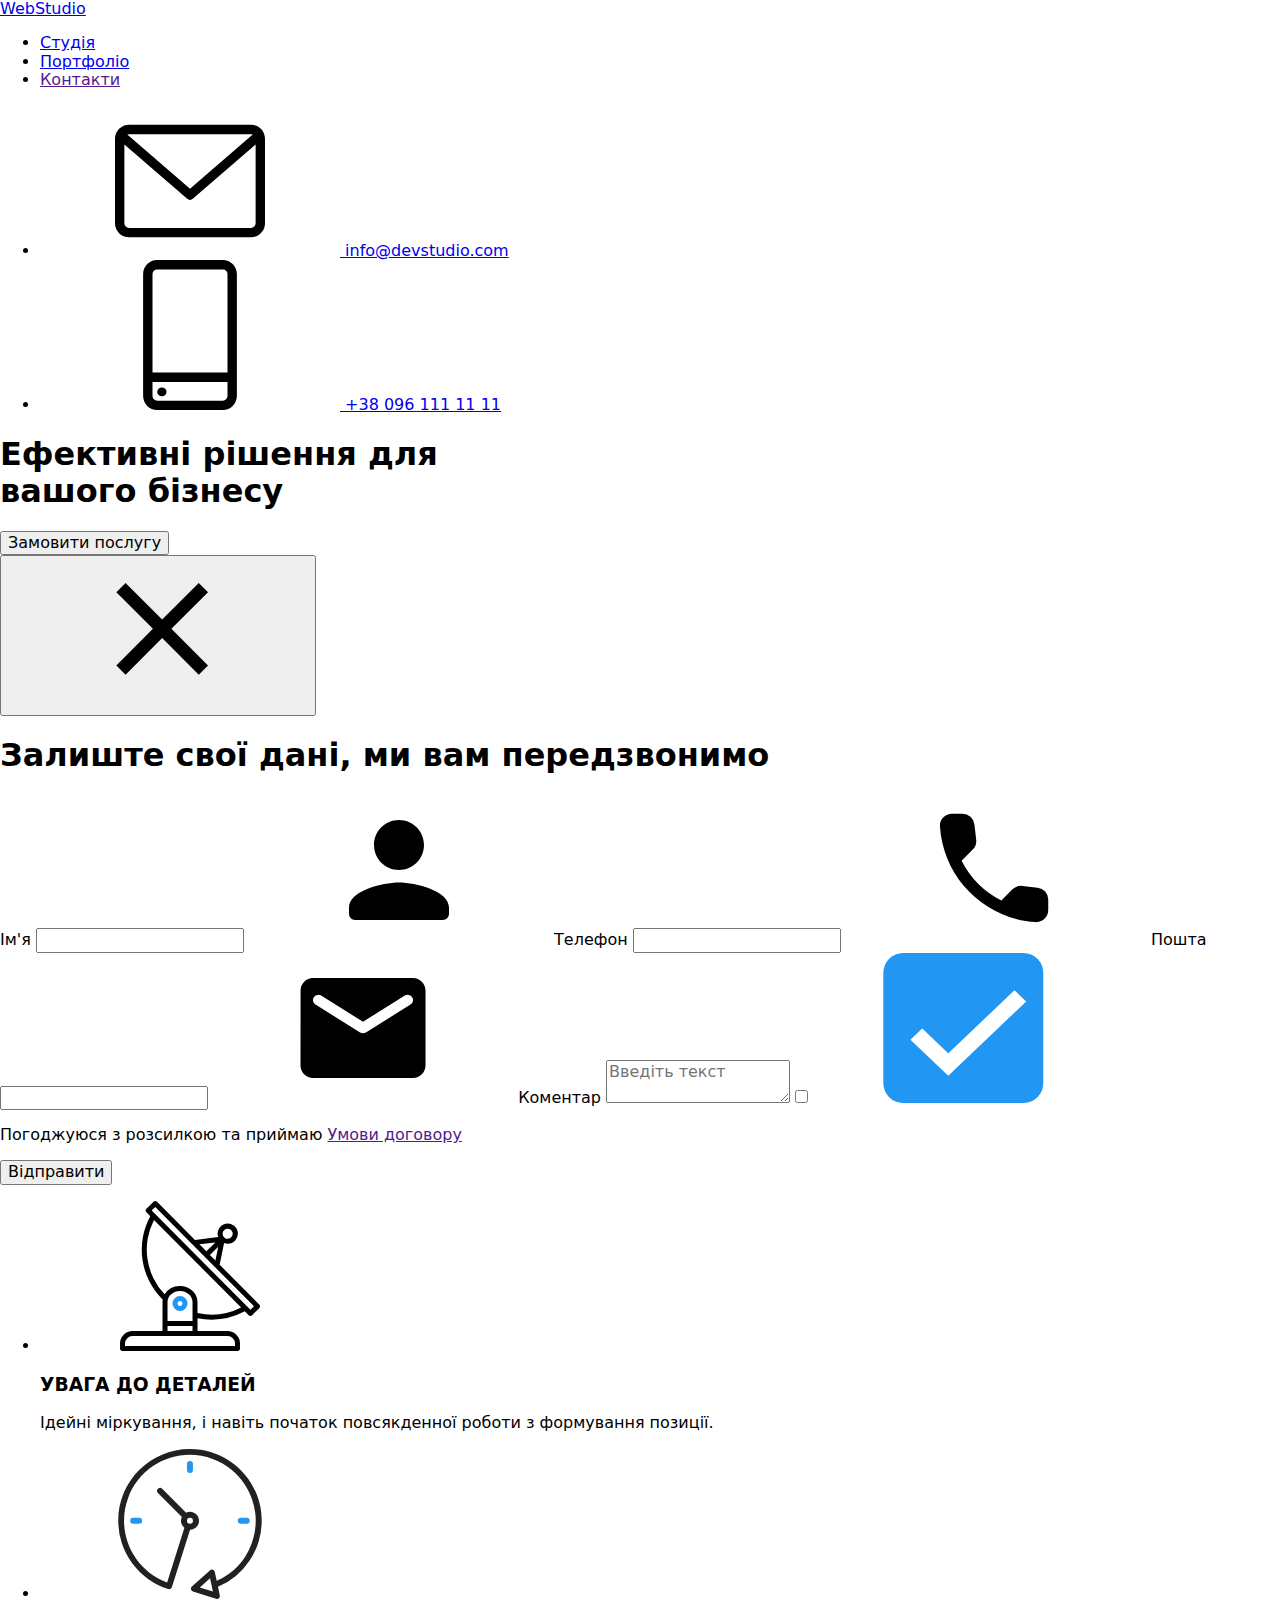
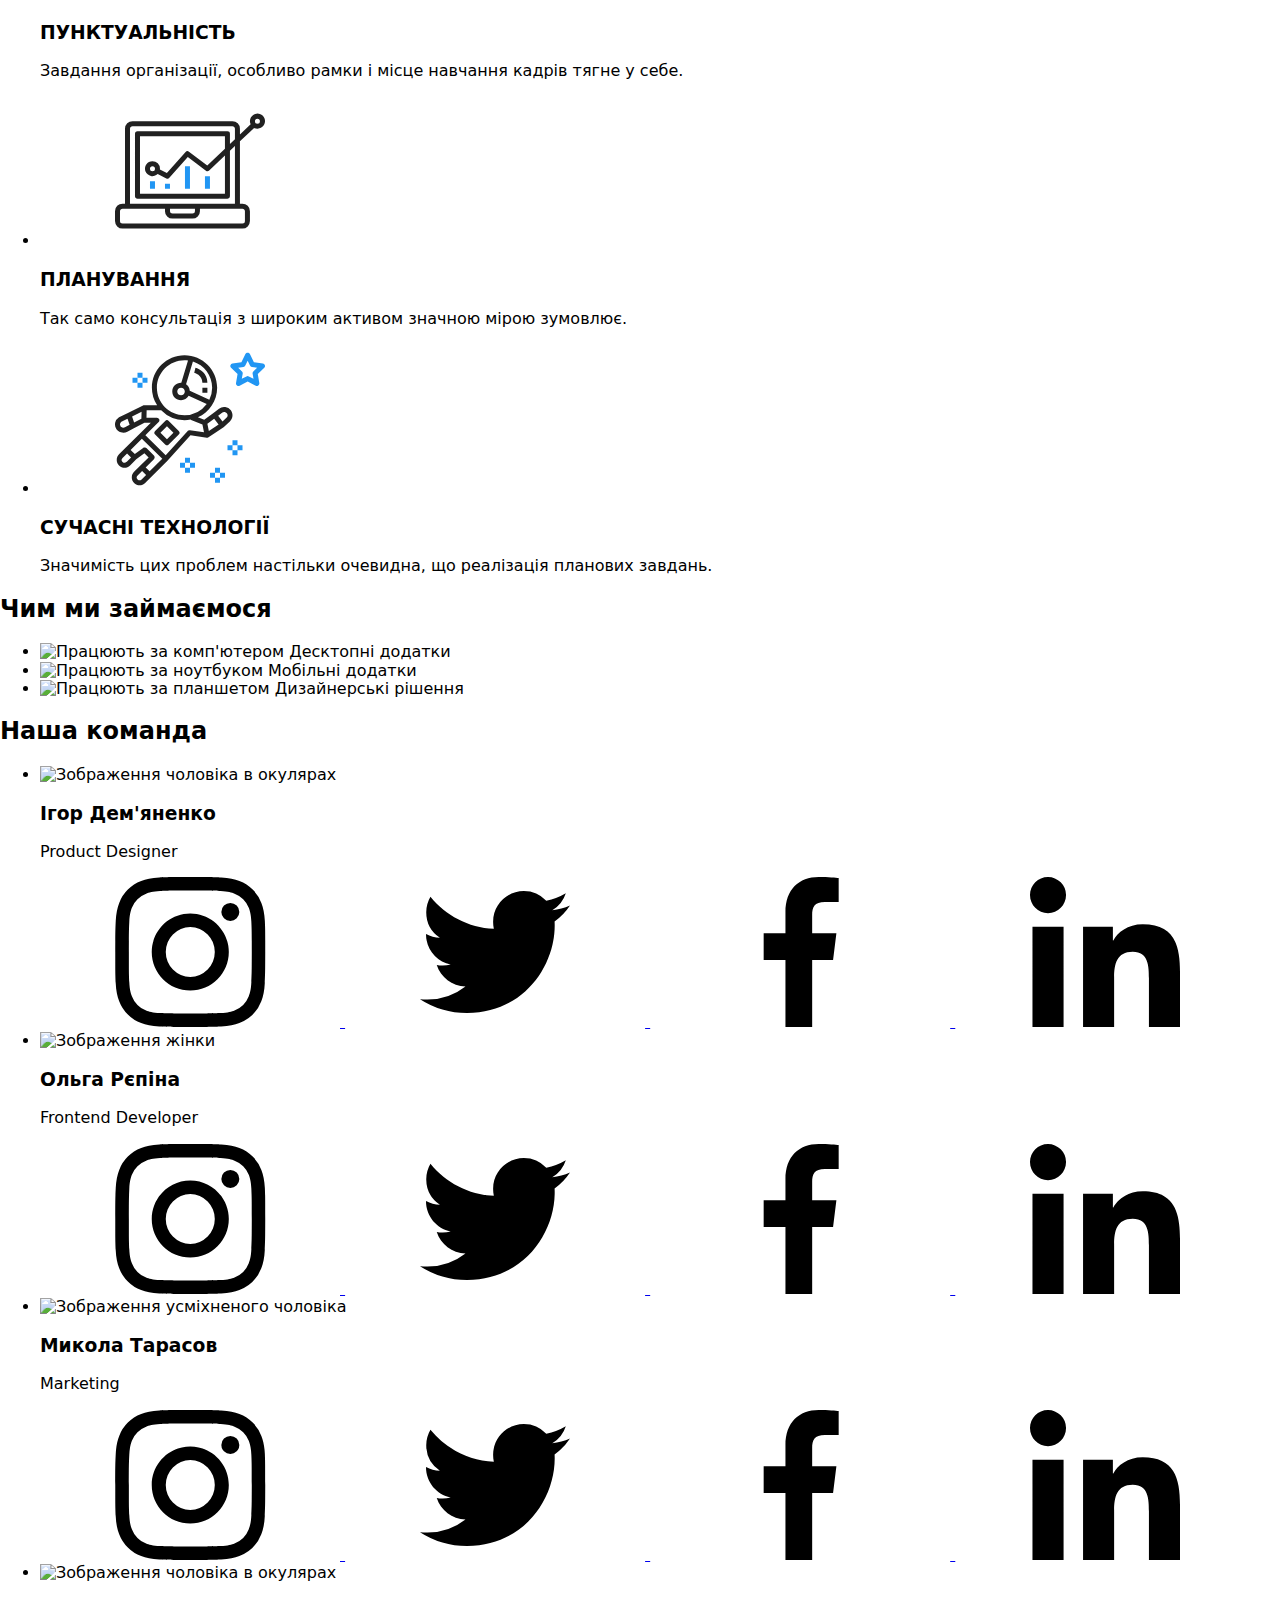
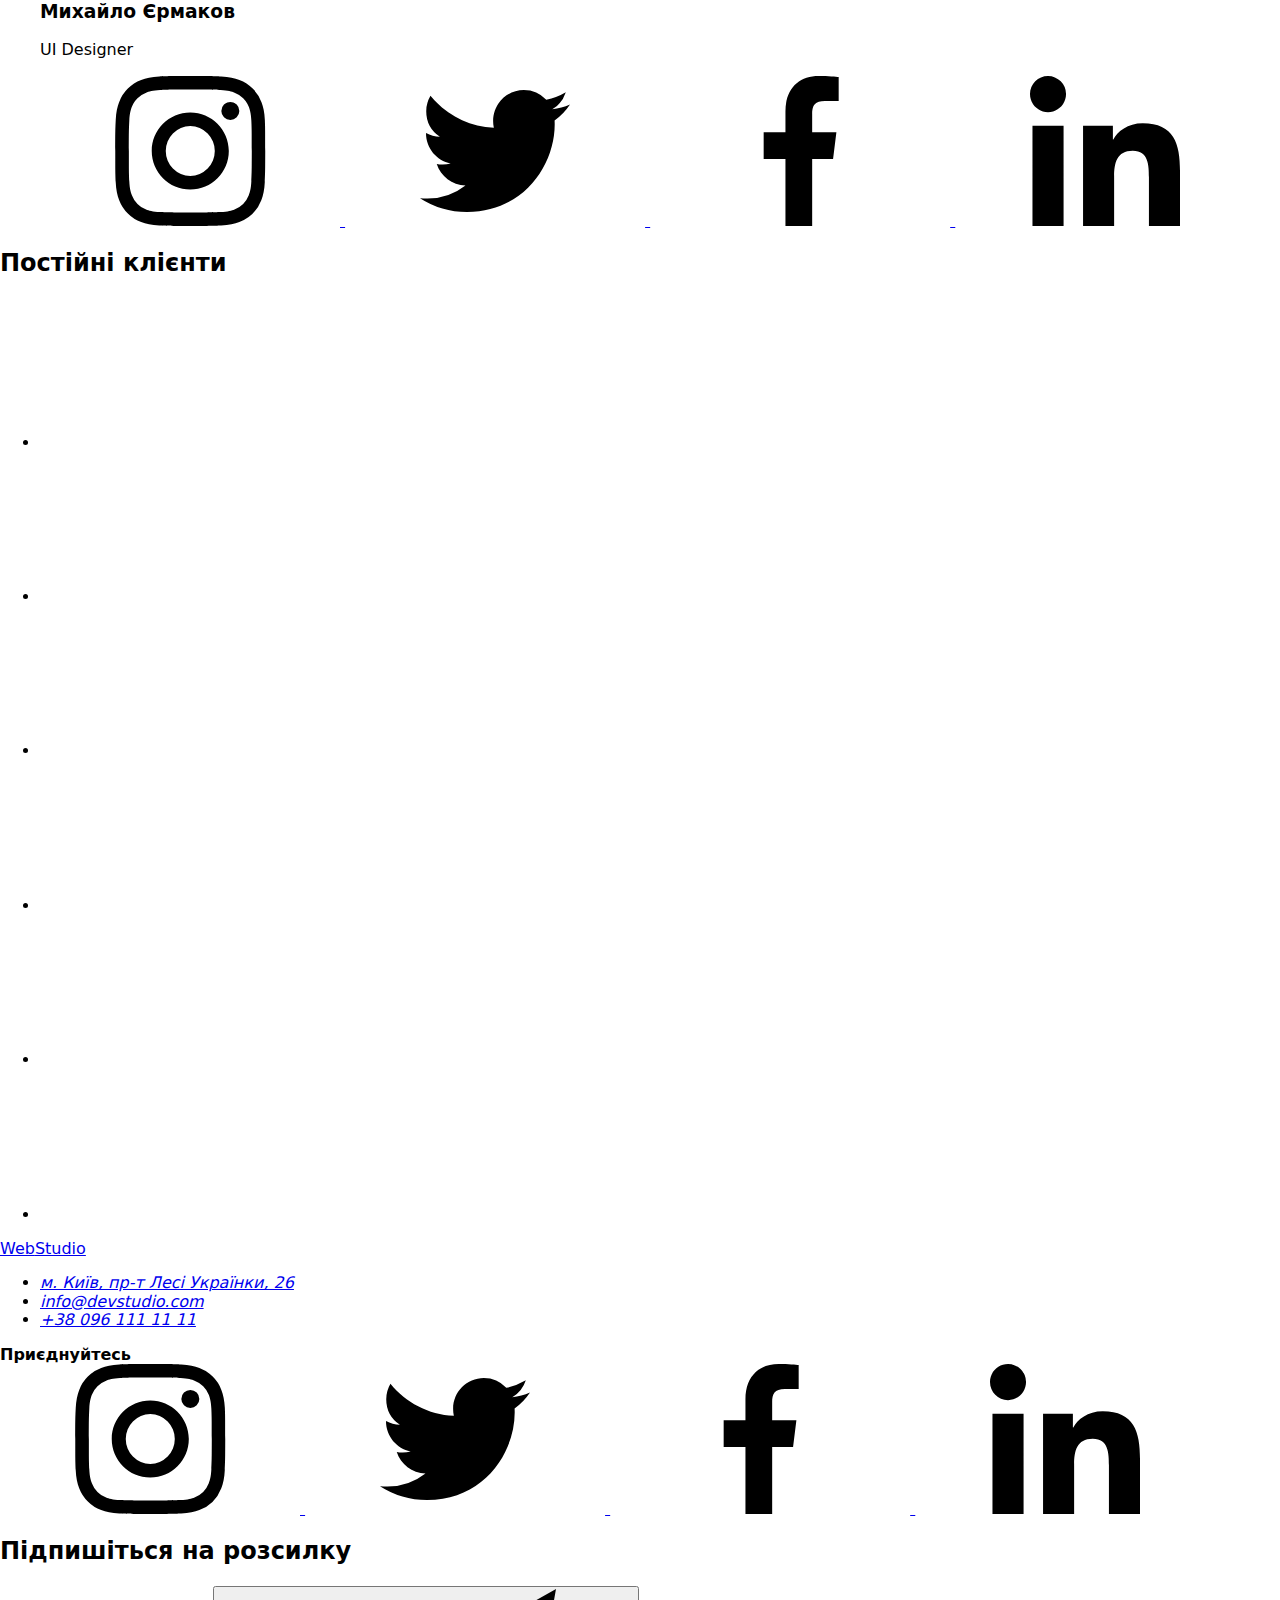
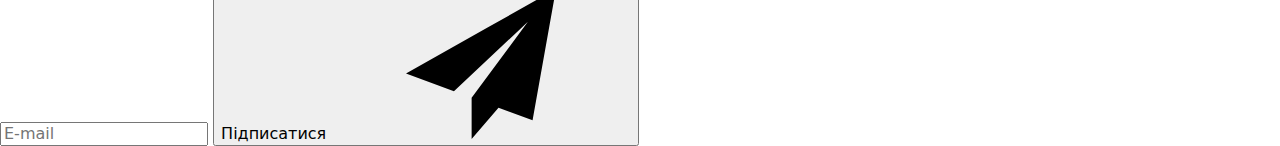
==== index.html @ 822b966b "add sprite" ====
<!DOCTYPE html>
<html lang="uk">
  <head>
    <meta charset="UTF-8" />
    <meta http-equiv="X-UA-Compatible" content="IE=edge" />
    <meta name="viewport" content="width=device-width, initial-scale=1.0" />
    <title>Студія</title>
    <link
      href="https://fonts.googleapis.com/css2?family=Raleway:wght@700&family=Roboto:wght@400;500;700;900&display=swap"
      rel="stylesheet"
    />
    <link
      rel="stylesheet"
      href="https://cdnjs.cloudflare.com/ajax/libs/modern-normalize/1.1.0/modern-normalize.css"
      integrity="sha512-Y0MM+V6ymRKN2zStTqzQ227DWhhp4Mzdo6gnlRnuaNCbc+YN/ZH0sBCLTM4M0oSy9c9VKiCvd4Jk44aCLrNS5Q=="
      crossorigin="anonymous"
      referrerpolicy="no-referrer"
    />
    <link rel="stylesheet" href="css/styles.css" />
  </head>
  <body>
    <!-- HEADER SITE -->
    <header class="header">
      <div class="container">
        <nav class="navbar">
          <a href="./index.html" class="logo-nav"
            >Web<span class="second-logo">Studio</span></a
          >
          <ul class="list site-nav">
            <li class="item">
              <a href="./index.html" class="link now">Студія</a>
            </li>
            <li class="item">
              <a href="./portfolio.html" class="link">Портфоліо</a>
            </li>
            <li class="item"><a href="" class="link">Контакти</a></li>
          </ul>
        </nav>

        <ul class="list auth-nav">
          <li class="item">
            <a href="mailto:info@devstudio.com" class="link">
              <svg class="icon">
                <use href="./images/sprite.svg#icon-mail"></use>
              </svg>
              <span>info@devstudio.com</span></a
            >
          </li>
          <li class="item">
            <a href="tel:+380961111111" class="link">
              <svg class="icon">
                <use href="./images/sprite.svg#icon-smartphone"></use>
              </svg>
              +38 096 111 11 11</a
            >
          </li>
        </ul>
      </div>
    </header>

    <!-- Main SITE -->
    <main>
      <!-- Hero site -->
      <section class="hero">
        <h1 class="hero-title">
          Ефективні рішення для <br />
          вашого бізнесу
        </h1>
        <button class="hero-button" data-modal-open>Замовити послугу</button>

        <!-- MODAL WINDOWS -->

        <div class="backdrop is-hidden" data-modal>
          <div class="modal">
            <button type="button" class="close-button" data-modal-close>
              <svg class="icon">
                <use href="./images/sprite.svg#close"></use>
              </svg>
            </button>

            <!-- FORM MODAL -->

            <form class="form" autocomplete="off">
              <h1 class="title">Залиште свої дані, ми вам передзвонимо</h1>

              <label class="field-form">
                <span class="form-label">Ім'я</span>
                <input type="text" class="form-input" name="name" />
                <svg class="form-icon">
                  <use href="./images/sprite.svg#name"></use>
                </svg>
              </label>

              <label class="field-form">
                <span class="form-label">Телефон</span>
                <input type="tel" class="form-input" name="tel" />
                <svg class="form-icon">
                  <use href="./images/sprite.svg#phone"></use>
                </svg>
              </label>

              <label class="field-form">
                <span class="form-label">Пошта</span>
                <input type="email" class="form-input" name="email" />
                <svg class="form-icon">
                  <use href="./images/sprite.svg#email"></use>
                </svg>
              </label>

              <label class="field-form">
                <span class="form-label">Коментар</span>
                <textarea
                  name="comment"
                  class="comment"
                  placeholder="Введіть текст"
                ></textarea>
              </label>

              <label class="field-ugoda">
                <input
                  type="checkbox"
                  name="checkbox"
                  value="check"
                  class="checkbox"
                />
                <svg class="form-icon-ugoda">
                  <use href="./images/sprite.svg#check"></use>
                </svg>
                <p class="form-ugoda"
                  >Погоджуюся з розсилкою та приймаю
                  <a href="" class="">Умови договору</a></p
                >
              </label>

              <button type="submit" class="button-send">Відправити</button>
            </form>
          </div>
        </div>
      </section>

      <!-- Features -->
      <section class="section">
        <div class="container">
          <!-- <h2>Особливості</h2> -->
          <ul class="list features">
            <li class="item">
              <div class="background-icon">
                <svg class="icon">
                  <use
                    href="./images/sprite.svg#icon-antenna"
                    class="icon-features"
                  ></use>
                </svg>
              </div>
              <h3 class="title">УВАГА ДО ДЕТАЛЕЙ</h3>
              <p class="text">
                Ідейні міркування, і навіть початок повсякденної роботи з
                формування позиції.
              </p>
            </li>
            <li class="item">
              <div class="background-icon">
                <svg class="icon">
                  <use
                    href="./images/sprite.svg#icon-clock"
                    class="icon-features"
                  ></use>
                </svg>
              </div>
              <h3 class="title">ПУНКТУАЛЬНІСТЬ</h3>
              <p class="text">
                Завдання організації, особливо рамки і місце навчання кадрів
                тягне у себе.
              </p>
            </li>
            <li class="item">
              <div class="background-icon">
                <svg class="icon">
                  <use
                    href="./images/sprite.svg#icon-diagram"
                    class="icon-features"
                  ></use>
                </svg>
              </div>
              <h3 class="title">ПЛАНУВАННЯ</h3>
              <p class="text">
                Так само консультація з широким активом значною мірою зумовлює.
              </p>
            </li>
            <li class="item">
              <div class="background-icon">
                <svg class="icon">
                  <use
                    href="./images/sprite.svg#icon-astronaut"
                    class="icon-features"
                  ></use>
                </svg>
              </div>
              <h3 class="title">СУЧАСНІ ТЕХНОЛОГІЇ</h3>
              <p class="text">
                Значимість цих проблем настільки очевидна, що реалізація
                планових завдань.
              </p>
            </li>
          </ul>
        </div>
      </section>

      <!-- What do we do -->
      <section class="section work">
        <div class="container">
          <h2 class="work-title">Чим ми займаємося</h2>
          <ul class="list work">
            <li class="item">
              <img
                src="./images/box.jpg"
                alt="Працюють за комп'ютером"
                width="370"
              />
              <span class="work-meta">Десктопні додатки</span>
            </li>

            <li class="item">
              <img
                src="./images/box1.jpg"
                alt="Працюють за ноутбуком"
                width="370"
              />
              <span class="work-meta">Мобільні додатки</span>
            </li>

            <li class="item">
              <img
                src="./images/box2.jpg"
                alt="Працюють за планшетом"
                width="370"
              />
              <span class="work-meta">Дизайнерські рішення</span>
            </li>
          </ul>
        </div>
      </section>

      <!-- Our team -->
      <section class="section team">
        <div class="container">
          <h2 class="team-title">Наша команда</h2>
          <ul class="list team">
            <li class="item">
              <img
                src="./images/team.jpg"
                alt="Зображення чоловіка в окулярах"
                width="270"
              />
              <h3 class="team-name">Ігор Дем'яненко</h3>
              <p class="team-job">Product Designer</p>
              <div class="social">
                <a
                  href="https://www.instagram.com/"
                  class="social-link"
                  target="_blank"
                >
                  <svg class="icon" aria-label="instagram">
                    <use href="./images/sprite.svg#icon-instagram"></use>
                  </svg>
                </a>

                <a
                  href="https://twitter.com/"
                  class="social-link"
                  target="_blank"
                >
                  <svg class="icon" aria-label="twitter">
                    <use href="./images/sprite.svg#icon-twitter"></use>
                  </svg>
                </a>
                <a
                  href="https://facebook.com/"
                  class="social-link"
                  target="_blank"
                >
                  <svg class="icon" aria-label="facebook">
                    <use href="./images/sprite.svg#icon-facebook"></use>
                  </svg>
                </a>
                <a
                  href="https://ua.linkedin.com/"
                  class="social-link"
                  target="_blank"
                >
                  <svg class="icon" aria-label="linkedin">
                    <use href="./images/sprite.svg#icon-linkedin"></use>
                  </svg>
                </a>
              </div>
            </li>

            <li class="item">
              <img
                src="./images/team1.jpg"
                alt="Зображення жінки"
                width="270"
              />
              <h3 class="team-name">Ольга Рєпіна</h3>
              <p class="team-job">Frontend Developer</p>
              <div class="social">
                <a
                  href="https://www.instagram.com/"
                  class="social-link"
                  target="_blank"
                >
                  <svg class="icon" aria-label="instagram">
                    <use href="./images/sprite.svg#icon-instagram"></use>
                  </svg>
                </a>

                <a
                  href="https://twitter.com/"
                  class="social-link"
                  target="_blank"
                >
                  <svg class="icon" aria-label="twitter">
                    <use href="./images/sprite.svg#icon-twitter"></use>
                  </svg>
                </a>
                <a
                  href="https://facebook.com/"
                  class="social-link"
                  target="_blank"
                >
                  <svg class="icon" aria-label="facebook">
                    <use href="./images/sprite.svg#icon-facebook"></use>
                  </svg>
                </a>
                <a
                  href="https://ua.linkedin.com/"
                  class="social-link"
                  target="_blank"
                >
                  <svg class="icon" aria-label="linkedin">
                    <use href="./images/sprite.svg#icon-linkedin"></use>
                  </svg>
                </a>
              </div>
            </li>

            <li class="item">
              <img
                src="./images/team2.jpg"
                alt="Зображення усміхненого чоловіка"
                width="270"
              />
              <h3 class="team-name">Микола Тарасов</h3>
              <p class="team-job">Marketing</p>
              <div class="social">
                <a
                  href="https://www.instagram.com/"
                  class="social-link"
                  target="_blank"
                >
                  <svg class="icon" aria-label="instagram">
                    <use href="./images/sprite.svg#icon-instagram"></use>
                  </svg>
                </a>

                <a
                  href="https://twitter.com/"
                  class="social-link"
                  target="_blank"
                >
                  <svg class="icon" aria-label="twitter">
                    <use href="./images/sprite.svg#icon-twitter"></use>
                  </svg>
                </a>
                <a
                  href="https://facebook.com/"
                  class="social-link"
                  target="_blank"
                >
                  <svg class="icon" aria-label="facebook">
                    <use href="./images/sprite.svg#icon-facebook"></use>
                  </svg>
                </a>
                <a
                  href="https://ua.linkedin.com/"
                  class="social-link"
                  target="_blank"
                >
                  <svg class="icon" aria-label="linkedin">
                    <use href="./images/sprite.svg#icon-linkedin"></use>
                  </svg>
                </a>
              </div>
            </li>

            <li class="item">
              <img
                src="./images/team3.jpg"
                alt="Зображення чоловіка в окулярах"
                width="270"
              />
              <h3 class="team-name">Михайло Єрмаков</h3>
              <p class="team-job">UI Designer</p>
              <div class="social">
                <a
                  href="https://www.instagram.com/"
                  class="social-link"
                  target="_blank"
                >
                  <svg class="icon" aria-label="instagram">
                    <use href="./images/sprite.svg#icon-instagram"></use>
                  </svg>
                </a>

                <a
                  href="https://twitter.com/"
                  class="social-link"
                  target="_blank"
                >
                  <svg class="icon" aria-label="twitter">
                    <use href="./images/sprite.svg#icon-twitter"></use>
                  </svg>
                </a>
                <a
                  href="https://facebook.com/"
                  class="social-link"
                  target="_blank"
                >
                  <svg class="icon" aria-label="facebook">
                    <use href="./images/sprite.svg#icon-facebook"></use>
                  </svg>
                </a>
                <a
                  href="https://ua.linkedin.com/"
                  class="social-link"
                  target="_blank"
                >
                  <svg class="icon" aria-label="linkedin">
                    <use href="./images/sprite.svg#icon-linkedin"></use>
                  </svg>
                </a>
              </div>
            </li>
          </ul>
        </div>
      </section>

      <!-- BRANDS -->
      <section class="section">
        <div class="container">
          <h2 class="clients-title">Постійні клієнти</h2>

          <ul class="list clients">
            <li class="item">
              <a href="" class="brand-link">
                <svg class="icon" aria-label="company #1">
                  <use href="./images/sprite.svg#icon-brand-1"></use>
                </svg>
              </a>
            </li>

            <li class="item">
              <a href="" class="brand-link">
                <svg class="icon" aria-label="company #2">
                  <use href="./images/sprite.svg#icon-brand-2"></use>
                </svg>
              </a>
            </li>

            <li class="item">
              <a href="" class="brand-link">
                <svg class="icon" aria-label="company #3">
                  <use href="./images/sprite.svg#icon-brand-3"></use>
                </svg>
              </a>
            </li>

            <li class="item">
              <a href="" class="brand-link">
                <svg class="icon" aria-label="company #4">
                  <use href="./images/sprite.svg#icon-brand-4"></use>
                </svg>
              </a>
            </li>

            <li class="item">
              <a href="" class="brand-link">
                <svg class="icon" aria-label="company #5">
                  <use href="./images/sprite.svg#icon-brand-5"></use>
                </svg>
              </a>
            </li>

            <li class="item">
              <a href="" class="brand-link">
                <svg class="icon" aria-label="company #6">
                  <use href="./images/sprite.svg#icon-brand-6"></use>
                </svg>
              </a>
            </li>
          </ul>
        </div>
      </section>
    </main>

    <!-- FOOTER SITE -->
    <footer class="footer">
      <div class="container footer-cont">
        <div>
          <a href="./index.html" class="logo-nav"
            >Web<span class="logo-footer">Studio</span></a
          >
          <address>
            <ul class="list adress">
              <li class="item">
                <a
                  href="https://goo.gl/maps/jhrFwbQcvW8N4byY9"
                  class="link"
                  target="_blank"
                >
                  м. Київ, пр-т Лесі Українки, 26</a
                >
              </li>
              <li class="item">
                <a href="mailto:info@devstudio.com" class="link contact"
                  >info@devstudio.com</a
                >
              </li>
              <li class="item">
                <a href="tel:+380961111111" class="link contact"
                  >+38 096 111 11 11</a
                >
              </li>
            </ul>
          </address>
        </div>

        <div class="social-footer">
          <b class="title">Приєднуйтесь</b>

          <div class="social-logo">
            <a
              href="https://www.instagram.com/"
              class="social-link"
              target="_blank"
            >
              <svg class="icon" aria-label="instagram">
                <use href="./images/sprite.svg#icon-instagram"></use>
              </svg>
            </a>
            <a href="https://twitter.com/" class="social-link" target="_blank">
              <svg class="icon" aria-label="twitter">
                <use href="./images/sprite.svg#icon-twitter"></use>
              </svg>
            </a>
            <a href="https://facebook.com/" class="social-link" target="_blank">
              <svg class="icon" aria-label="facebook">
                <use href="./images/sprite.svg#icon-facebook"></use>
              </svg>
            </a>
            <a
              href="https://ua.linkedin.com/"
              class="social-link"
              target="_blank"
            >
              <svg class="icon" aria-label="linkedin">
                <use href="./images/sprite.svg#icon-linkedin"></use>
              </svg>
            </a>
          </div>
        </div>

        <div class="form-sign">
          <h2 class="title">Підпишіться на розсилку</h2>
          <form class="form-footer" autocomplete="off">
            <label>
              <input
                type="email"
                name="email"
                class="input-footer"
                placeholder="E-mail"
              />
            </label>
            <button class="button-sign">
              Підписатися
              <svg class="icon-sign">
                <use href="./images/sprite.svg#send"></use>
              </svg>
            </button>
          </form>
        </div>
      </div>
    </footer>

    <script src="./js/modal.js"></script>
  </body>
</html>
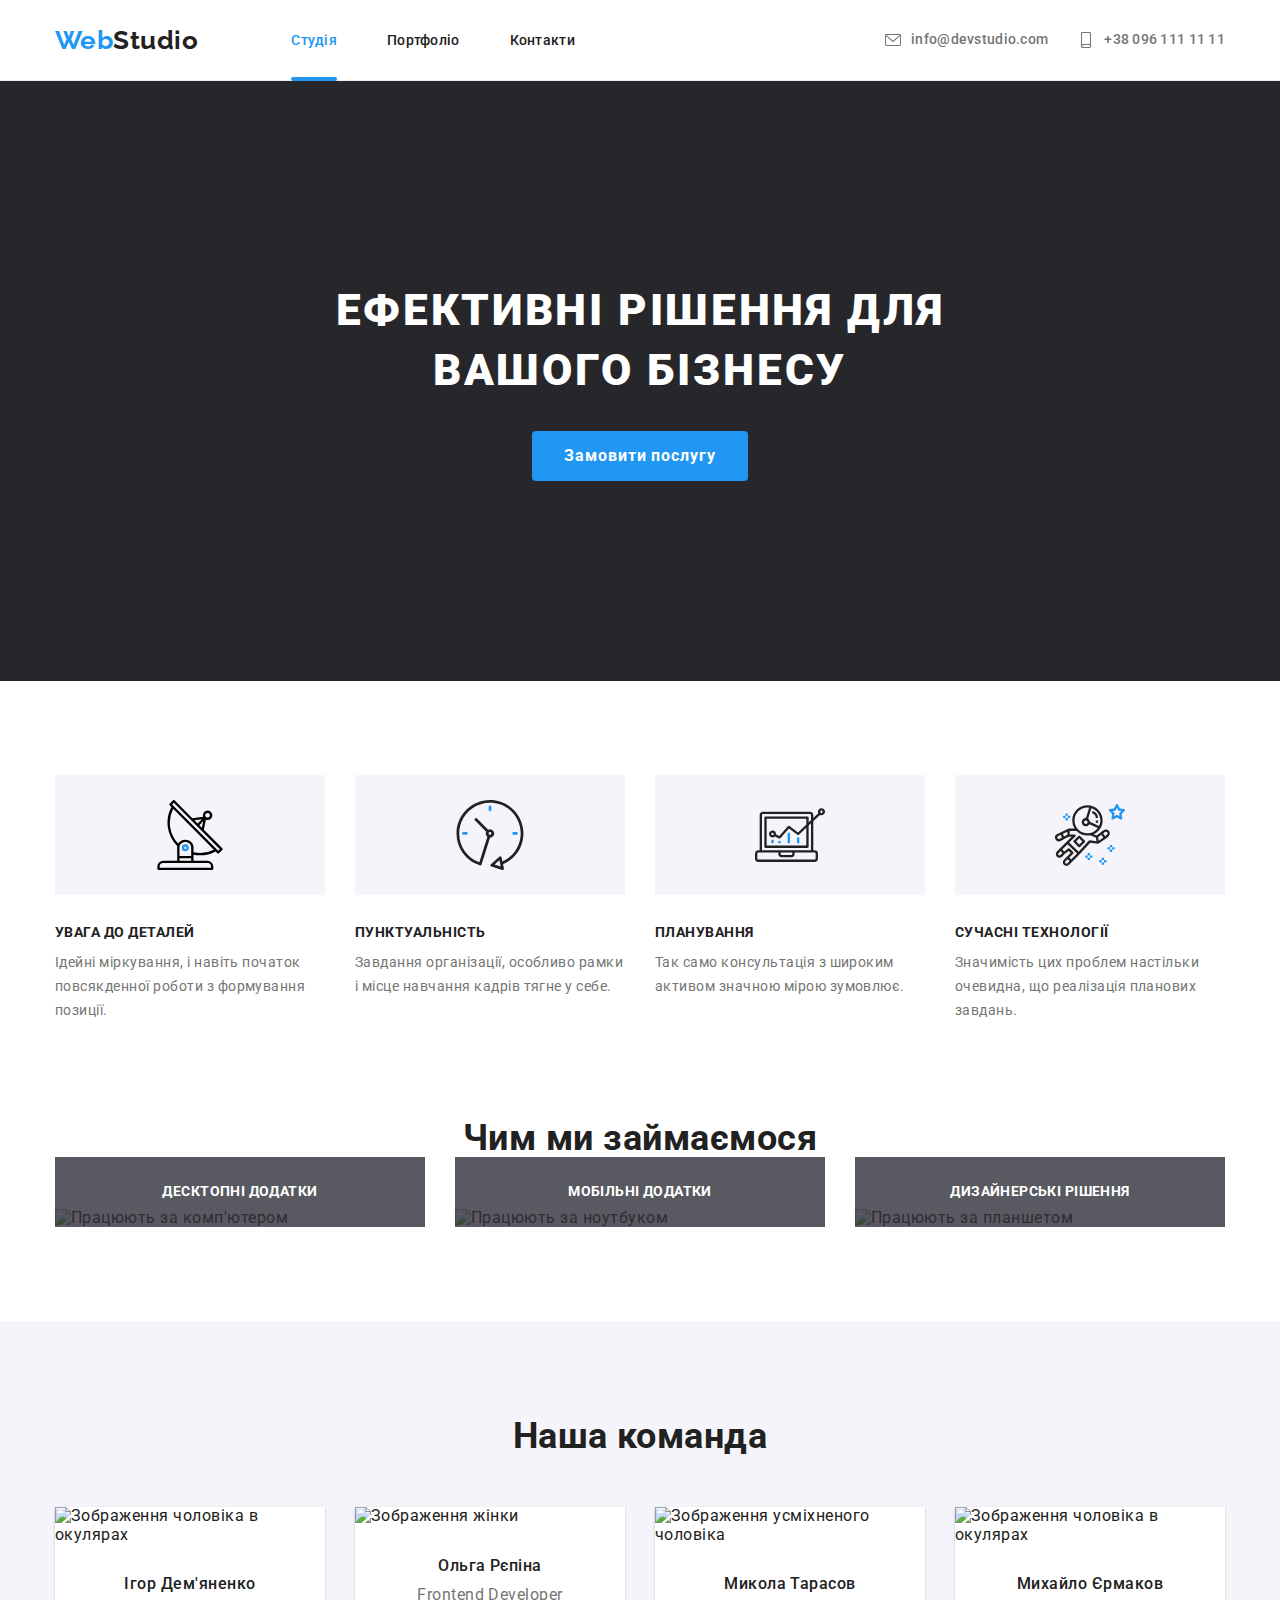
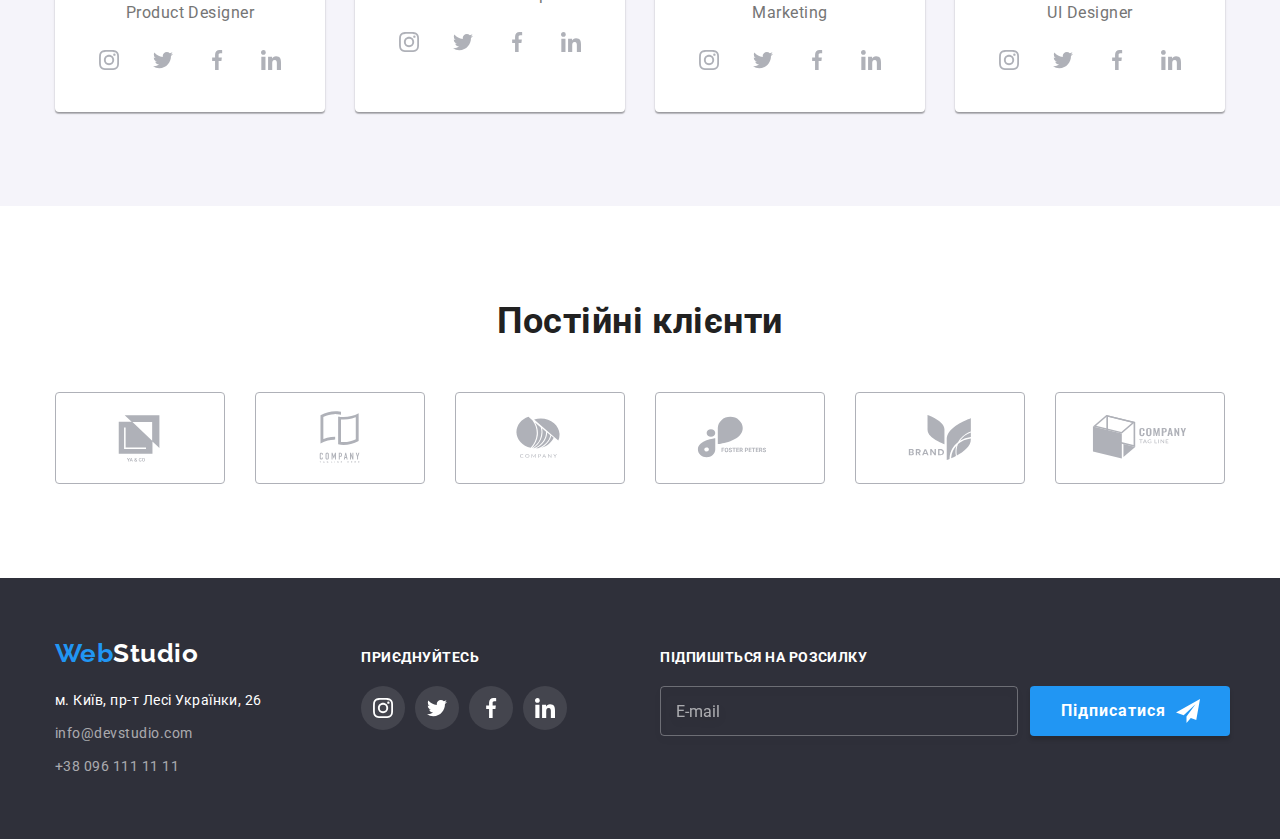
==== commit 963454a3: "add" ====
--- a/index.html
+++ b/index.html
@@ -62,10 +62,7 @@
     <main>
       <!-- Hero site -->
       <section class="hero">
-        <h1 class="hero-title">
-          Ефективні рішення для <br />
-          вашого бізнесу
-        </h1>
+        <h1 class="hero-title">Ефективні рішення для вашого бізнесу</h1>
         <button class="hero-button" data-modal-open>Замовити послугу</button>
 
         <!-- MODAL WINDOWS -->
@@ -78,62 +75,62 @@
               </svg>
             </button>
 
-            <!-- FORM MODAL -->
-
-            <form class="form" autocomplete="off">
-              <h1 class="title">Залиште свої дані, ми вам передзвонимо</h1>
-
-              <label class="field-form">
-                <span class="form-label">Ім'я</span>
-                <input type="text" class="form-input" name="name" />
-                <svg class="form-icon">
-                  <use href="./images/sprite.svg#name"></use>
-                </svg>
-              </label>
-
-              <label class="field-form">
-                <span class="form-label">Телефон</span>
-                <input type="tel" class="form-input" name="tel" />
-                <svg class="form-icon">
-                  <use href="./images/sprite.svg#phone"></use>
-                </svg>
-              </label>
-
-              <label class="field-form">
-                <span class="form-label">Пошта</span>
-                <input type="email" class="form-input" name="email" />
-                <svg class="form-icon">
-                  <use href="./images/sprite.svg#email"></use>
-                </svg>
-              </label>
-
-              <label class="field-form">
-                <span class="form-label">Коментар</span>
-                <textarea
-                  name="comment"
-                  class="comment"
-                  placeholder="Введіть текст"
-                ></textarea>
-              </label>
-
-              <label class="field-ugoda">
-                <input
-                  type="checkbox"
-                  name="checkbox"
-                  value="check"
-                  class="checkbox"
-                />
-                <svg class="form-icon-ugoda">
-                  <use href="./images/sprite.svg#check"></use>
-                </svg>
-                <p class="form-ugoda"
-                  >Погоджуюся з розсилкою та приймаю
-                  <a href="" class="">Умови договору</a></p
-                >
-              </label>
-
-              <button type="submit" class="button-send">Відправити</button>
-            </form>
+         <!-- FORM MODAL -->
+
+         <form class="form" autocomplete="off">
+          <h1 class="title">Залиште свої дані, ми вам передзвонимо</h1>
+
+          <label class="field-form">
+            <span class="form-label">Ім'я</span>
+            <input type="text" class="form-input" name="name" />
+            <svg class="form-icon">
+              <use href="./images/sprite.svg#name"></use>
+            </svg>
+          </label>
+
+          <label class="field-form">
+            <span class="form-label">Телефон</span>
+            <input type="tel" class="form-input" name="tel" />
+            <svg class="form-icon">
+              <use href="./images/sprite.svg#phone"></use>
+            </svg>
+          </label>
+
+          <label class="field-form">
+            <span class="form-label">Пошта</span>
+            <input type="email" class="form-input" name="email" />
+            <svg class="form-icon">
+              <use href="./images/sprite.svg#email"></use>
+            </svg>
+          </label>
+
+          <label class="field-form">
+            <span class="form-label">Коментар</span>
+            <textarea
+              name="comment"
+              class="comment"
+              placeholder="Введіть текст"
+            ></textarea>
+          </label>
+
+          <label class="field-ugoda">
+            <input
+              type="checkbox"
+              name="checkbox"
+              value="check"
+              class="checkbox"
+            />
+            <svg class="form-icon-ugoda">
+              <use href="./images/sprite.svg#check"></use>
+            </svg>
+            <p class="form-ugoda"
+              >Погоджуюся з розсилкою та приймаю
+              <a href="" class="">Умови договору</a></p
+            >
+          </label>
+
+          <button type="submit" class="button-send">Відправити</button>
+        </form>
           </div>
         </div>
       </section>
@@ -219,7 +216,6 @@
               />
               <span class="work-meta">Десктопні додатки</span>
             </li>
-
             <li class="item">
               <img
                 src="./images/box1.jpg"
@@ -228,7 +224,6 @@
               />
               <span class="work-meta">Мобільні додатки</span>
             </li>
-
             <li class="item">
               <img
                 src="./images/box2.jpg"
@@ -252,46 +247,62 @@
                 alt="Зображення чоловіка в окулярах"
                 width="270"
               />
-              <h3 class="team-name">Ігор Дем'яненко</h3>
-              <p class="team-job">Product Designer</p>
-              <div class="social">
-                <a
-                  href="https://www.instagram.com/"
-                  class="social-link"
-                  target="_blank"
-                >
-                  <svg class="icon" aria-label="instagram">
-                    <use href="./images/sprite.svg#icon-instagram"></use>
-                  </svg>
-                </a>
-
-                <a
-                  href="https://twitter.com/"
-                  class="social-link"
-                  target="_blank"
-                >
-                  <svg class="icon" aria-label="twitter">
-                    <use href="./images/sprite.svg#icon-twitter"></use>
-                  </svg>
-                </a>
-                <a
-                  href="https://facebook.com/"
-                  class="social-link"
-                  target="_blank"
-                >
-                  <svg class="icon" aria-label="facebook">
-                    <use href="./images/sprite.svg#icon-facebook"></use>
-                  </svg>
-                </a>
-                <a
-                  href="https://ua.linkedin.com/"
-                  class="social-link"
-                  target="_blank"
-                >
-                  <svg class="icon" aria-label="linkedin">
-                    <use href="./images/sprite.svg#icon-linkedin"></use>
-                  </svg>
-                </a>
+              <div class="wrapper">
+                <h3 class="team-name">Ігор Дем'яненко</h3>
+                <p class="team-job">Product Designer</p>
+                <ul class="social list">
+                  <li>
+                    <a
+                      href="https://www.instagram.com/"
+                      class="social-link"
+                      target="_blank"
+                      rel="noreferrer noopener nofollow"
+                    >
+                      <svg class="social-icon" aria-label="instagram">
+                        <use href="./images/sprite.svg#icon-instagram"></use>
+                      </svg>
+                    </a>
+                  </li>
+
+                  <li>
+                    <a
+                      href="https://twitter.com/"
+                      class="social-link"
+                      target="_blank"
+                      rel="noreferrer noopener nofollow"
+                    >
+                      <svg class="social-icon" aria-label="twitter">
+                        <use href="./images/sprite.svg#icon-twitter"></use>
+                      </svg>
+                    </a>
+                  </li>
+
+                  <li>
+                    <a
+                      href="https://facebook.com/"
+                      class="social-link"
+                      target="_blank"
+                      rel="noreferrer noopener nofollow"
+                    >
+                      <svg class="social-icon" aria-label="facebook">
+                        <use href="./images/sprite.svg#icon-facebook"></use>
+                      </svg>
+                    </a>
+                  </li>
+
+                  <li>
+                    <a
+                      href="https://ua.linkedin.com/"
+                      class="social-link"
+                      target="_blank"
+                      rel="noreferrer noopener nofollow"
+                    >
+                      <svg class="social-icon" aria-label="linkedin">
+                        <use href="./images/sprite.svg#icon-linkedin"></use>
+                      </svg>
+                    </a>
+                  </li>
+                </ul>
               </div>
             </li>
 
@@ -301,46 +312,62 @@
                 alt="Зображення жінки"
                 width="270"
               />
-              <h3 class="team-name">Ольга Рєпіна</h3>
-              <p class="team-job">Frontend Developer</p>
-              <div class="social">
-                <a
-                  href="https://www.instagram.com/"
-                  class="social-link"
-                  target="_blank"
-                >
-                  <svg class="icon" aria-label="instagram">
-                    <use href="./images/sprite.svg#icon-instagram"></use>
-                  </svg>
-                </a>
-
-                <a
-                  href="https://twitter.com/"
-                  class="social-link"
-                  target="_blank"
-                >
-                  <svg class="icon" aria-label="twitter">
-                    <use href="./images/sprite.svg#icon-twitter"></use>
-                  </svg>
-                </a>
-                <a
-                  href="https://facebook.com/"
-                  class="social-link"
-                  target="_blank"
-                >
-                  <svg class="icon" aria-label="facebook">
-                    <use href="./images/sprite.svg#icon-facebook"></use>
-                  </svg>
-                </a>
-                <a
-                  href="https://ua.linkedin.com/"
-                  class="social-link"
-                  target="_blank"
-                >
-                  <svg class="icon" aria-label="linkedin">
-                    <use href="./images/sprite.svg#icon-linkedin"></use>
-                  </svg>
-                </a>
+              <div class="wrapper">
+                <h3 class="team-name">Ольга Рєпіна</h3>
+                <p class="team-job">Frontend Developer</p>
+                <ul class="social list">
+                  <li>
+                    <a
+                      href="https://www.instagram.com/"
+                      class="social-link"
+                      target="_blank"
+                      rel="noreferrer noopener nofollow"
+                    >
+                      <svg class="social-icon" aria-label="instagram">
+                        <use href="./images/sprite.svg#icon-instagram"></use>
+                      </svg>
+                    </a>
+                  </li>
+
+                  <li>
+                    <a
+                      href="https://twitter.com/"
+                      class="social-link"
+                      target="_blank"
+                      rel="noreferrer noopener nofollow"
+                    >
+                      <svg class="social-icon" aria-label="twitter">
+                        <use href="./images/sprite.svg#icon-twitter"></use>
+                      </svg>
+                    </a>
+                  </li>
+
+                  <li>
+                    <a
+                      href="https://facebook.com/"
+                      class="social-link"
+                      target="_blank"
+                      rel="noreferrer noopener nofollow"
+                    >
+                      <svg class="social-icon" aria-label="facebook">
+                        <use href="./images/sprite.svg#icon-facebook"></use>
+                      </svg>
+                    </a>
+                  </li>
+
+                  <li>
+                    <a
+                      href="https://ua.linkedin.com/"
+                      class="social-link"
+                      target="_blank"
+                      rel="noreferrer noopener nofollow"
+                    >
+                      <svg class="social-icon" aria-label="linkedin">
+                        <use href="./images/sprite.svg#icon-linkedin"></use>
+                      </svg>
+                    </a>
+                  </li>
+                </ul>
               </div>
             </li>
 
@@ -350,46 +377,62 @@
                 alt="Зображення усміхненого чоловіка"
                 width="270"
               />
-              <h3 class="team-name">Микола Тарасов</h3>
-              <p class="team-job">Marketing</p>
-              <div class="social">
-                <a
-                  href="https://www.instagram.com/"
-                  class="social-link"
-                  target="_blank"
-                >
-                  <svg class="icon" aria-label="instagram">
-                    <use href="./images/sprite.svg#icon-instagram"></use>
-                  </svg>
-                </a>
-
-                <a
-                  href="https://twitter.com/"
-                  class="social-link"
-                  target="_blank"
-                >
-                  <svg class="icon" aria-label="twitter">
-                    <use href="./images/sprite.svg#icon-twitter"></use>
-                  </svg>
-                </a>
-                <a
-                  href="https://facebook.com/"
-                  class="social-link"
-                  target="_blank"
-                >
-                  <svg class="icon" aria-label="facebook">
-                    <use href="./images/sprite.svg#icon-facebook"></use>
-                  </svg>
-                </a>
-                <a
-                  href="https://ua.linkedin.com/"
-                  class="social-link"
-                  target="_blank"
-                >
-                  <svg class="icon" aria-label="linkedin">
-                    <use href="./images/sprite.svg#icon-linkedin"></use>
-                  </svg>
-                </a>
+              <div class="wrapper">
+                <h3 class="team-name">Микола Тарасов</h3>
+                <p class="team-job">Marketing</p>
+                <ul class="social list">
+                  <li>
+                    <a
+                      href="https://www.instagram.com/"
+                      class="social-link"
+                      target="_blank"
+                      rel="noreferrer noopener nofollow"
+                    >
+                      <svg class="social-icon" aria-label="instagram">
+                        <use href="./images/sprite.svg#icon-instagram"></use>
+                      </svg>
+                    </a>
+                  </li>
+
+                  <li>
+                    <a
+                      href="https://twitter.com/"
+                      class="social-link"
+                      target="_blank"
+                      rel="noreferrer noopener nofollow"
+                    >
+                      <svg class="social-icon" aria-label="twitter">
+                        <use href="./images/sprite.svg#icon-twitter"></use>
+                      </svg>
+                    </a>
+                  </li>
+
+                  <li>
+                    <a
+                      href="https://facebook.com/"
+                      class="social-link"
+                      target="_blank"
+                      rel="noreferrer noopener nofollow"
+                    >
+                      <svg class="social-icon" aria-label="facebook">
+                        <use href="./images/sprite.svg#icon-facebook"></use>
+                      </svg>
+                    </a>
+                  </li>
+
+                  <li>
+                    <a
+                      href="https://ua.linkedin.com/"
+                      class="social-link"
+                      target="_blank"
+                      rel="noreferrer noopener nofollow"
+                    >
+                      <svg class="social-icon" aria-label="linkedin">
+                        <use href="./images/sprite.svg#icon-linkedin"></use>
+                      </svg>
+                    </a>
+                  </li>
+                </ul>
               </div>
             </li>
 
@@ -399,46 +442,62 @@
                 alt="Зображення чоловіка в окулярах"
                 width="270"
               />
-              <h3 class="team-name">Михайло Єрмаков</h3>
-              <p class="team-job">UI Designer</p>
-              <div class="social">
-                <a
-                  href="https://www.instagram.com/"
-                  class="social-link"
-                  target="_blank"
-                >
-                  <svg class="icon" aria-label="instagram">
-                    <use href="./images/sprite.svg#icon-instagram"></use>
-                  </svg>
-                </a>
-
-                <a
-                  href="https://twitter.com/"
-                  class="social-link"
-                  target="_blank"
-                >
-                  <svg class="icon" aria-label="twitter">
-                    <use href="./images/sprite.svg#icon-twitter"></use>
-                  </svg>
-                </a>
-                <a
-                  href="https://facebook.com/"
-                  class="social-link"
-                  target="_blank"
-                >
-                  <svg class="icon" aria-label="facebook">
-                    <use href="./images/sprite.svg#icon-facebook"></use>
-                  </svg>
-                </a>
-                <a
-                  href="https://ua.linkedin.com/"
-                  class="social-link"
-                  target="_blank"
-                >
-                  <svg class="icon" aria-label="linkedin">
-                    <use href="./images/sprite.svg#icon-linkedin"></use>
-                  </svg>
-                </a>
+              <div class="wrapper">
+                <h3 class="team-name">Михайло Єрмаков</h3>
+                <p class="team-job">UI Designer</p>
+                <ul class="social list">
+                  <li>
+                    <a
+                      href="https://www.instagram.com/"
+                      class="social-link"
+                      target="_blank"
+                      rel="noreferrer noopener nofollow"
+                    >
+                      <svg class="social-icon" aria-label="instagram">
+                        <use href="./images/sprite.svg#icon-instagram"></use>
+                      </svg>
+                    </a>
+                  </li>
+
+                  <li>
+                    <a
+                      href="https://twitter.com/"
+                      class="social-link"
+                      target="_blank"
+                      rel="noreferrer noopener nofollow"
+                    >
+                      <svg class="social-icon" aria-label="twitter">
+                        <use href="./images/sprite.svg#icon-twitter"></use>
+                      </svg>
+                    </a>
+                  </li>
+
+                  <li>
+                    <a
+                      href="https://facebook.com/"
+                      class="social-link"
+                      target="_blank"
+                      rel="noreferrer noopener nofollow"
+                    >
+                      <svg class="social-icon" aria-label="facebook">
+                        <use href="./images/sprite.svg#icon-facebook"></use>
+                      </svg>
+                    </a>
+                  </li>
+
+                  <li>
+                    <a
+                      href="https://ua.linkedin.com/"
+                      class="social-link"
+                      target="_blank"
+                      rel="noreferrer noopener nofollow"
+                    >
+                      <svg class="social-icon" aria-label="linkedin">
+                        <use href="./images/sprite.svg#icon-linkedin"></use>
+                      </svg>
+                    </a>
+                  </li>
+                </ul>
               </div>
             </li>
           </ul>
@@ -453,48 +512,48 @@
           <ul class="list clients">
             <li class="item">
               <a href="" class="brand-link">
-                <svg class="icon" aria-label="company #1">
-                  <use href="./images/sprite.svg#icon-brand-1"></use>
+                <svg class="brand-icon" aria-label="company #1" width="41">
+                  <use href="./images/sprite.svg#logo-1"></use>
                 </svg>
               </a>
             </li>
 
             <li class="item">
               <a href="" class="brand-link">
-                <svg class="icon" aria-label="company #2">
-                  <use href="./images/sprite.svg#icon-brand-2"></use>
+                <svg class="brand-icon" aria-label="company #2" width="40">
+                  <use href="./images/sprite.svg#logo-2"></use>
                 </svg>
               </a>
             </li>
 
             <li class="item">
               <a href="" class="brand-link">
-                <svg class="icon" aria-label="company #3">
-                  <use href="./images/sprite.svg#icon-brand-3"></use>
+                <svg class="brand-icon" aria-label="company #3" width="43">
+                  <use href="./images/sprite.svg#logo-3"></use>
                 </svg>
               </a>
             </li>
 
             <li class="item">
               <a href="" class="brand-link">
-                <svg class="icon" aria-label="company #4">
-                  <use href="./images/sprite.svg#icon-brand-4"></use>
+                <svg class="brand-icon" aria-label="company #4" width="84">
+                  <use href="./images/sprite.svg#logo-4" ></use>
                 </svg>
               </a>
             </li>
 
             <li class="item">
               <a href="" class="brand-link">
-                <svg class="icon" aria-label="company #5">
-                  <use href="./images/sprite.svg#icon-brand-5"></use>
+                <svg class="brand-icon" aria-label="company #5" width="62">
+                  <use href="./images/sprite.svg#logo-5"></use>
                 </svg>
               </a>
             </li>
 
             <li class="item">
               <a href="" class="brand-link">
-                <svg class="icon" aria-label="company #6">
-                  <use href="./images/sprite.svg#icon-brand-6"></use>
+                <svg class="brand-icon" aria-label="company #6" width="94" >
+                  <use href="./images/sprite.svg#logo-6"></use>
                 </svg>
               </a>
             </li>
@@ -538,36 +597,59 @@
         <div class="social-footer">
           <b class="title">Приєднуйтесь</b>
 
-          <div class="social-logo">
-            <a
-              href="https://www.instagram.com/"
-              class="social-link"
-              target="_blank"
-            >
-              <svg class="icon" aria-label="instagram">
-                <use href="./images/sprite.svg#icon-instagram"></use>
-              </svg>
-            </a>
-            <a href="https://twitter.com/" class="social-link" target="_blank">
-              <svg class="icon" aria-label="twitter">
-                <use href="./images/sprite.svg#icon-twitter"></use>
-              </svg>
-            </a>
-            <a href="https://facebook.com/" class="social-link" target="_blank">
-              <svg class="icon" aria-label="facebook">
-                <use href="./images/sprite.svg#icon-facebook"></use>
-              </svg>
-            </a>
-            <a
-              href="https://ua.linkedin.com/"
-              class="social-link"
-              target="_blank"
-            >
-              <svg class="icon" aria-label="linkedin">
-                <use href="./images/sprite.svg#icon-linkedin"></use>
-              </svg>
-            </a>
-          </div>
+          <ul class="social-logo list">
+            <li>
+              <a
+                href="https://www.instagram.com/"
+                class="social-link"
+                target="_blank"
+                rel="noreferrer noopener nofollow"
+              >
+                <svg class="icon" aria-label="instagram">
+                  <use href="./images/sprite.svg#icon-instagram"></use>
+                </svg>
+              </a>
+            </li>
+
+            <li>
+              <a
+                href="https://twitter.com/"
+                class="social-link"
+                target="_blank"
+                rel="noreferrer noopener nofollow"
+              >
+                <svg class="icon" aria-label="twitter">
+                  <use href="./images/sprite.svg#icon-twitter"></use>
+                </svg>
+              </a>
+            </li>
+
+            <li>
+              <a
+                href="https://facebook.com/"
+                class="social-link"
+                target="_blank"
+                rel="noreferrer noopener nofollow"
+              >
+                <svg class="icon" aria-label="facebook">
+                  <use href="./images/sprite.svg#icon-facebook"></use>
+                </svg>
+              </a>
+            </li>
+
+            <li>
+              <a
+                href="https://ua.linkedin.com/"
+                class="social-link"
+                target="_blank"
+                rel="noreferrer noopener nofollow"
+              >
+                <svg class="icon" aria-label="linkedin">
+                  <use href="./images/sprite.svg#icon-linkedin"></use>
+                </svg>
+              </a>
+            </li>
+          </ul>
         </div>
 
         <div class="form-sign">
@@ -581,17 +663,15 @@
                 placeholder="E-mail"
               />
             </label>
-            <button class="button-sign">
+            <button type="submit" class="button-sign">
               Підписатися
               <svg class="icon-sign">
                 <use href="./images/sprite.svg#send"></use>
               </svg>
             </button>
           </form>
-        </div>
       </div>
     </footer>
-
     <script src="./js/modal.js"></script>
   </body>
 </html>
--- a/css/styles.css
+++ b/css/styles.css
@@ -0,0 +1,964 @@
+
+:root{
+  --color-text:#212121;
+  --second-color-text:#757575;
+  --alternative-color:#2196F3;
+  --color-hero-background:#FFFFFF;
+  --background-hero:#2F303A;
+  --background-team:#F5F4FA;
+  --border-header:#ECECEC;
+  --social-color-team:#AFB1B8;
+  --background-project-hover: rgba(33, 150, 243, 0.9);
+}
+
+body{
+  font-family: Roboto, sans-serif;
+  letter-spacing: 0.03em;
+  color:var(--color-text);
+  background-color: var(--color-hero-background);
+}
+
+img{
+  display: block;
+}
+
+.list{
+  padding: 0;
+  list-style: none;
+  margin: 0;
+}
+
+h1,h2,h3{
+  margin: 0;
+}
+
+.container{
+  max-width: 1200px;
+  padding-left: 15px;
+  padding-right: 15px;
+  margin-left: auto;
+  margin-right: auto;
+
+}
+
+/* HEADER SITE */
+.header{
+  border-bottom: 1px solid var(--border-header);
+}
+
+.header .container{
+  display: flex;
+  align-items: center;
+}
+
+.logo-nav{
+  margin-right: 93px;
+
+  text-decoration: none;
+  font-weight: 700;
+  font-size: 26px;
+  line-height: 1.19;
+  color: var(--alternative-color);
+  font-family: Raleway, sans-serif;
+}
+
+.second-logo{
+  color: var(--color-text);
+}
+
+.site-nav .link{
+  padding-top: 32px;
+  padding-bottom: 32px;
+
+  text-decoration: none;
+  font-weight: 500;
+  font-size: 14px;
+  line-height: 1.14;
+  letter-spacing: 0.02em;
+  color: var(--color-text);
+  transition: color 250ms cubic-bezier(0.4, 0, 0.2, 1);
+}
+
+.site-nav .link:hover,
+.site-nav .link:focus{
+  color:var(--alternative-color);
+}
+
+.auth-nav .link{
+  padding-top: 32px;
+  padding-bottom: 32px;
+
+  text-decoration: none;
+  font-weight: 500;
+  font-size: 14px;
+  line-height: 1.14;
+  letter-spacing: 0.02em;
+  color:var(--second-color-text);
+  transition: color 250ms cubic-bezier(0.4, 0, 0.2, 1);
+}
+
+.auth-nav .link:hover,
+.auth-nav .link:focus{
+  color:var(--alternative-color);
+}
+
+.link.now{
+  color: var(--alternative-color);
+  position: relative;
+}
+
+.link.now::after{
+  content: " ";
+  position: absolute;
+  bottom:-1px;
+  left: 0;
+
+  width: 100%;
+  height: 4px;
+  border-radius: 2px;
+
+  background-color: var(--alternative-color);
+}
+
+.navbar{
+  display: inline-flex;
+  align-items: center;
+}
+
+.site-nav{
+  display: inline-flex;
+}
+
+.site-nav .item:not(:last-child){
+  margin-right: 50px;
+}
+
+.auth-nav{
+  display: flex;
+  align-items: center;
+  margin-left: auto;
+}
+
+.auth-nav .item +.item{
+  margin-left: 30px;
+}
+
+.auth-nav .item a{
+  display: inline-flex;
+}
+
+.auth-nav .item:hover a{
+  color:var(--alternative-color);
+}
+
+
+.auth-nav .icon{
+  width: 16px;
+  height: 16px;
+  margin-right: 10px;
+  fill: currentColor;
+  transition: color 250ms cubic-bezier(0.4, 0, 0.2, 1);
+
+}
+
+/* HERO PAGE */
+
+.hero{
+  max-width: 1600px;
+  padding-top: 200px;
+  padding-bottom: 200px;
+  margin-left:auto;
+  margin-right: auto;
+
+  background-color: var(--color-text);
+  background-image: linear-gradient(to right,rgb(47, 48, 58, 0.4),rgba(47, 48, 58, 0.4)),url(./images/background.jpg) ;
+  background-position: center;
+  background-size: cover;
+  text-align: center;
+}
+
+.hero-title{
+  width: 696px;
+  margin-bottom: 30px;
+  margin-left: auto;
+  margin-right: auto;
+
+  font-weight: 900;
+  font-size: 44px;
+  line-height: 1.36;
+  letter-spacing: 0.06em;
+  text-transform: uppercase;
+
+  color:var(--color-hero-background);
+}
+
+.hero-button{
+  padding: 10px 32px;
+  
+  font-family: Roboto, sans-serif;
+  font-weight: 700;
+  font-size: 16px;
+  line-height: 1.88;
+  letter-spacing: 0.06em;
+  color: var(--color-hero-background);
+  background-color: var(--alternative-color);
+  cursor: pointer;
+
+  border: none;
+  border-radius: 4px;
+}
+
+/* MODAL WINDOWS */
+
+.backdrop {
+  position: fixed;
+  top: 0;
+  left: 0;
+
+  width: 100%;
+  height: 100%;
+  background-color: var(--backdrop-modal);
+  transition: opacity 250ms cubic-bezier(0.4, 0, 0.2, 1);
+  z-index: 1;
+}
+
+.backdrop.is-hidden {
+  opacity: 0;
+  pointer-events: none;
+  visibility: hidden;
+}
+
+.backdrop .modal {
+  position: absolute;
+  top: 50%;
+  left: 50%;
+  transform: translate(-50%, -50%);
+
+  width: 528px;
+  height: 581px;
+  background-color: var(--color-hero-background);
+
+  border-radius: 4px;
+  box-shadow: 0px 1px 3px rgba(0, 0, 0, 0.12), 0px 1px 1px rgba(0, 0, 0, 0.14),
+    0px 2px 1px rgba(0, 0, 0, 0.2);
+  transition: opacity 250ms cubic-bezier(0.4, 0, 0.2, 1);
+
+}
+
+.modal .close-button {
+  position: absolute;
+  top: 8px;
+  right: 8px;
+
+  display: flex;
+  justify-content: center;
+  align-items: center;
+
+  width: 30px;
+  height: 30px;
+  border: 1px solid rgba(0, 0, 0, 0.1);
+  border-radius: 50%;
+  background-color: var(--color-hero-background);
+  cursor: pointer;
+  color: #000000;
+
+  transition: color 250ms cubic-bezier(0.4, 0, 0.2, 1);
+}
+
+.close-button:hover .icon,
+.close-button:focus{
+  color: var(--alternative-color);
+}
+
+.close-button .icon{
+  fill:currentColor;
+  transition: color 250ms cubic-bezier(0.4, 0, 0.2, 1);
+}
+
+/* FORM MODAL */
+.form {
+  display: flex;
+  flex-direction: column;
+}
+.form .title {
+  margin-top: 40px;
+  margin-bottom: 12px;
+
+  font-weight: 700;
+  font-size: 20px;
+  line-height: 1.15;
+  text-align: center;
+}
+
+.field-form {
+  position: relative;
+  margin-left: 40px;
+  margin-right: 40px;
+}
+
+.form-label {
+  display: flex;
+  align-content: flex-start;
+  margin-bottom: 4px;
+
+  font-size: 12px;
+  line-height: 1.16;
+  letter-spacing: 0.01em;
+  color: var(--second-color-text);
+}
+
+.field-form .comment {
+  display: block;
+  width: 100%;
+  height: 120px;
+  padding: 12px 16px;
+  resize: none;
+  outline: none;
+  cursor: pointer;
+
+  border: 1px solid rgba(33, 33, 33, 0.2);
+  border-radius: 4px;
+
+  transition: border 250ms cubic-bezier(0.4, 0, 0.2, 1);
+}
+
+.field-form .comment::placeholder {
+  font-size: 12px;
+  line-height: 1.16;
+  letter-spacing: 0.01em;
+
+  color: rgba(117, 117, 117, 0.5);
+}
+
+.form-input {
+  height: 40px;
+  width: 100%;
+  padding-left: 42px;
+  outline: none;
+
+  border: 1px solid rgba(33, 33, 33, 0.2);
+  border-radius: 4px;
+  color: #212121;
+  cursor: pointer;
+
+  transition: border 250ms cubic-bezier(0.4, 0, 0.2, 1);
+}
+
+.form-input:focus,
+.comment:focus {
+  border: 1px solid var(--alternative-color);
+  color: var(--alternative-color);
+}
+
+.form-input:focus + .form-icon {
+  color: var(--alternative-color);
+}
+
+.form-icon {
+  position: absolute;
+  bottom: 11px;
+  left: 12px;
+  width: 18px;
+  height: 18px;
+  fill: currentColor;
+  cursor: pointer;
+
+  transition: color 250ms cubic-bezier(0.4, 0, 0.2, 1);
+}
+
+.field-form + .field-form {
+  margin-top: 10px;
+}
+
+.field-ugoda {
+  position: relative;
+  display: flex;
+  align-items: center;
+  margin-left: auto;
+  margin-right: auto;
+  margin-top: 20px;
+}
+
+.checkbox {
+  appearance: none;
+  width: 15px;
+  height: 15px;
+  margin-right: 7px;
+}
+
+.form-ugoda {
+  font-size: 14px;
+  line-height: 1.71;
+  color: var(--second-color-text);
+  margin: 0;
+}
+
+.form-ugoda a {
+  color: var(--alternative-color);
+}
+
+.form-icon-ugoda {
+  position: absolute;
+  top: 50%;
+  left: 0;
+  transform: translateY(-50%);
+
+  width: 16px;
+  height: 15px;
+  opacity: 0;
+}
+
+.checkbox::after {
+  content: " ";
+  position: absolute;
+  top: 50%;
+  left: 0;
+  transform: translateY(-50%);
+  width: 16px;
+  height: 15px;
+  border: 1px solid black;
+  opacity: 0;
+}
+
+.checkbox:not(:checked):after {
+  opacity: 1;
+}
+
+.checkbox:checked + .form-icon-ugoda {
+  opacity: 1;
+}
+
+.button-send {
+  width: 200px;
+  height: 50px;
+
+  margin-left: auto;
+  margin-right: auto;
+  margin-top: 30px;
+  
+  padding: 10px 52px;
+
+  font-weight: 700;
+  font-size: 16px;
+  line-height: 1.88;
+  color: var(--color-hero-background);
+
+  background: #188ce8;
+  box-shadow: 0px 4px 4px rgba(0, 0, 0, 0.15);
+  border-radius: 4px;
+  border: none;
+  cursor: pointer;
+}
+
+
+
+/* FEATURES */
+.section{
+  padding-top: 94px;
+  padding-bottom: 94px;
+}
+
+.section.work{
+  padding-top: 0;
+}
+
+.features{
+  display: inline-flex;
+}
+
+.features .item{
+  width: 270px;
+}
+
+.background-icon{
+  display: flex;
+  justify-content: center;
+  align-items: center;
+  height: 120px;
+  margin-bottom: 30px;
+
+  background-color: var(--background-team);
+  
+}
+
+.features .item .icon{
+  width: 70px;
+  height: 70px;
+}
+
+.features .title{
+  font-weight: 700;
+  font-size: 14px;
+  line-height: 1.14;
+  text-transform: uppercase;
+}
+
+.features .text{
+  margin: 0;
+  margin-top: 10px;
+  
+  font-size: 14px;
+  line-height: 1.71;
+  
+  color: var(--second-color-text);
+}
+
+.features .item:not(:last-child){
+  margin-right: 30px;
+}
+
+/* WHAT DO WE DO */
+
+.work-title,
+.team-title{
+  margin-bottom: 50px;
+
+  font-weight: 700;
+  font-size: 36px;
+  line-height: 1.17;
+  text-align: center;
+}
+
+
+.list.work{
+  display: flex;
+}
+
+.work .item:not(:last-child){
+  margin-right: 30px;
+}
+
+.list.work .item{
+  position: relative;
+}
+
+.work-meta {
+  position: absolute;
+  bottom: 0;
+  left: 0;
+  width: 100%;
+  height: 70px;
+  background: rgba(47, 48, 58, 0.8);
+
+  display: flex;
+  justify-content: center;
+  align-items: center;
+
+  font-weight: 700;
+  font-size: 14px;
+  line-height: 1.14;
+  letter-spacing: 0.03em;
+  text-transform: uppercase;
+  color: var(--color-hero-background);
+}
+/* OUR TEAM */
+
+.section.team {
+  background-color: var(--background-team);
+}
+
+.list.team{
+  display: inline-flex;
+}
+
+.list.team .item{
+  background: var(--color-hero-background);
+  box-shadow: 0px 1px 3px rgba(0, 0, 0, 0.12), 0px 1px 1px rgba(0, 0, 0, 0.14), 0px 2px 1px rgba(0, 0, 0, 0.2);
+  border-radius: 0px 0px 4px 4px;
+}
+
+.team .item:not(:last-child){
+  margin-right: 30px;
+}
+
+.team .wrapper{
+  padding-top: 30px;
+  padding-bottom: 30px;
+  text-align: center;
+}
+
+.team-name{
+  margin: 0;
+  margin-bottom: 10px;
+
+  font-weight: 500;
+  font-size: 16px;
+  line-height: 1.19;
+}
+
+.team-job{
+  margin: 0;
+  margin-bottom: 16px;
+  
+  font-size: 16px;
+  line-height: 1.19;
+
+  color: var(--second-color-text);
+}
+
+/* ICON OUR TEAM */
+
+.social{
+  display: inline-flex;
+  padding:0 32px;
+  margin: 0;
+}
+
+.social-link{
+  display: flex;
+  align-items: center;
+  justify-content: center;
+  width: 44px;
+  height: 44px;
+
+  border-radius: 50%;
+  text-decoration: none;
+  color:var(--social-color-team);
+  transition: background-color 250ms cubic-bezier(0.4, 0, 0.2, 1);
+  
+}
+
+.social-link:hover,
+.social-link:focus{
+  color:var(--color-hero-background);
+  background: var(--alternative-color);
+}
+
+.social-icon{
+  width: 20px;
+  height: 20px;
+  fill:currentColor;
+  transition: color 250ms cubic-bezier(0.4, 0, 0.2, 1);
+}
+
+.social li:not(:last-child){
+  margin-right: 10px;
+}
+
+
+/* BRANDS */
+
+.clients{
+  display: flex;
+}
+
+.clients-title{
+  margin-bottom: 50px;
+  
+  font-weight: 700;
+  font-size: 36px;
+  line-height: 1.17;
+  text-align: center;
+}
+
+.clients .brand-link{
+  display: flex;
+  justify-content: center;
+  align-items:center ;
+  width: 170px;
+  height: 92px;
+
+  border: 1px solid var(--social-color-team);
+  border-radius: 4px;
+
+  text-decoration: none;
+  color: var(--social-color-team);
+  transition: border-color 250ms cubic-bezier(0.4, 0, 0.2, 1);
+
+
+}
+
+.clients .item +.item{
+  margin-left: 30px;
+}
+
+.brand-link:hover,
+.brand-link:focus {
+  color:var(--alternative-color);
+  border-color:var(--alternative-color);
+}
+
+.brand-icon{
+  width: 106px;
+  height: 60px;
+  fill:currentColor;
+  transition: color 250ms cubic-bezier(0.4, 0, 0.2, 1);
+}
+
+
+/* FOOTER */
+
+.footer{
+  padding:60px 0;
+  background-color: var(--background-hero);
+}
+
+.footer .logo-nav{
+  display: block;
+  margin-bottom: 20px;
+}
+
+.logo-footer{
+  color: var(--color-hero-background);
+}
+
+.adress .item:not(:last-child){
+  margin-bottom: 9px;
+}
+
+.adress .link{
+  text-decoration: none;
+  font-style: normal;
+  font-size: 14px;
+  line-height: 1.71;
+
+  color: var(--color-hero-background);
+}
+
+.adress .link.contact{
+  color:rgba(255, 255, 255, 0.6);
+  transition: color 250ms cubic-bezier(0.4, 0, 0.2, 1);
+}
+
+.link.contact:hover,
+.link.contact:focus{
+  color:var(--alternative-color);
+}
+
+.footer-cont{
+  display: flex;
+  align-items: baseline;
+}
+
+.social-footer{
+  margin-left: 70px;
+}
+
+.social-footer .title{
+  display: block;
+  font-weight: 700;
+  font-size: 14px;
+  line-height: 1.14;
+  text-transform: uppercase;
+  color: var(--color-hero-background);
+}
+
+.social-logo{
+  display: inline-flex;
+  margin-top: 20px;
+}
+
+.social-logo li:not(:last-child){
+  margin-right: 10px;
+}
+
+.social-logo .social-link{
+  display: flex;
+  justify-content: center;
+  align-items: center;
+  width: 44px;
+  height: 44px;
+  border-radius: 50%;
+  background-color: rgba(255, 255, 255,0.1);
+  color:#FFFFFF;
+  transition: background-color 250ms cubic-bezier(0.4, 0, 0.2, 1);
+}
+
+.social-logo .social-link:hover,
+.social-logo .social-link:focus{
+  background-color: var(--alternative-color);
+}
+
+.social-logo .social-link .icon{
+  width: 20px;
+  height: 20px;
+  fill: currentColor;
+}
+
+/* FORM FOOTER */
+.form-sign {
+  margin-left: 93px;
+  margin-top: 12px;
+}
+
+.form-sign .title{
+  margin-bottom: 20px;
+  font-size: 14px;
+  line-height: 1.14;
+  text-transform: uppercase;
+
+  color: #FFFFFF;
+}
+  .form-footer{
+    display: flex;
+    gap: 12px;
+  }
+
+  .input-footer{
+    display: block;
+    box-sizing: border-box;
+    width: 358px;
+    height: 50px;
+    background-color: transparent;
+    color: #FFFFFF;
+    padding: 15px;
+
+    border: 1px solid rgba(255, 255, 255, 0.3);
+    filter: drop-shadow(0px 4px 4px rgba(0, 0, 0, 0.15));
+    border-radius: 4px;
+  }
+
+.input-footer::placeholder{
+  font-size: 16px;
+  line-height: 1.25;
+ 
+  color: rgba(255, 255, 255, 0.6);
+}
+
+  .button-sign{
+    min-width: 200px;
+    height: 50px;
+
+    font-weight: 700;
+    font-size: 16px;
+    line-height: 1.88;
+    display: flex;
+    align-items: center;
+    justify-content: center;
+    letter-spacing: 0.06em;
+    color: #FFFFFF;
+    border: none;
+      
+    background: var(--alternative-color);
+    box-shadow: 0px 4px 4px rgba(0, 0, 0, 0.15);
+    border-radius: 4px;
+
+    cursor: pointer;
+  }
+
+  .icon-sign{
+    margin-left: 10px;
+    width: 24px;
+    height: 24px;
+    fill: currentColor;
+  }
+
+/* PORTFOLIO-----PORTFOLIO-----PORTFOLIO */
+
+/* MAIN PORTFOLIO */
+
+.list.filter{
+  display: flex;
+  justify-content: center;
+  margin-bottom: 50px;
+}
+
+.list.filter .item:not(:last-child){
+  margin-right: 8px;
+}
+
+.button-filter{
+  border-radius: 4px;
+  padding: 6px 22px;
+  border: none;
+
+  font-family: Roboto, sans-serif;
+  font-weight: 500;
+  font-size: 16px;
+  line-height: 1.62;
+  cursor: pointer;
+
+  background-color: var(--background-team);
+
+  transition: color 250ms cubic-bezier(0.4, 0, 0.2, 1),
+  background-color 250ms cubic-bezier(0.4, 0, 0.2, 1),
+  box-shadow 250ms cubic-bezier(0.4, 0, 0.2, 1);
+}
+
+.button-filter:hover,
+.button-filter:focus{
+  color:var(--color-hero-background);
+  background-color: var(--alternative-color);
+  box-shadow: 0px 3px 1px rgba(0, 0, 0, 0.1), 0px 1px 2px rgba(0, 0, 0, 0.08), 0px 2px 2px rgba(0, 0, 0, 0.12);
+}
+
+.list.project{
+  display: flex;
+  flex-wrap: wrap;
+  /* gap:30px; */
+}
+
+.list.project .items{
+  box-sizing: border-box;
+  margin-right: 30px;
+  margin-bottom: 30px;
+  transition: box-shadow 250ms cubic-bezier(0.4, 0, 0.2, 1);
+}
+
+.list.project .items:hover{
+  box-shadow: 0px 1px 1px rgba(0, 0, 0, 0.12), 0px 4px 4px rgba(0, 0, 0, 0.06), 1px 4px 6px rgba(0, 0, 0, 0.16);
+}
+
+
+
+.list.project .items:nth-child(3n){
+  margin-right: 0;
+}
+
+.list.project .items:nth-last-child(-n+3){
+  margin-bottom: 0;
+}
+
+.meta{
+  padding: 20px 24px;
+
+  text-align: start;
+  border-left: 1px solid #EEEEEE;
+  border-right: 1px solid #EEEEEE;
+  border-bottom: 1px solid #EEEEEE;
+
+
+}
+
+
+.meta .title{
+  margin-bottom: 4px;
+
+  font-weight: 700;
+  font-size: 18px;
+  line-height: 2;
+  letter-spacing:0.06em;
+}
+
+.meta .text{
+  margin: 0;
+  font-size: 16px;
+  line-height: 1.88;
+  color:var(--second-color-text);
+}
+
+.thumb-project {
+  position: relative;
+  overflow: hidden;
+}
+
+.thumb-text {
+  position: absolute;
+  top: 0;
+  left: 0;
+  width: 100%;
+  height: 100%;
+  background-color: var(--background-project-hover);
+  margin: 0;
+  padding: 63px 24px;
+
+  font-size: 18px;
+  line-height: 1.56;
+  color: var(--color-hero-background);
+  transform: translateY(100%);
+  transition: transform 250ms cubic-bezier(0.4, 0, 0.2, 1);
+}
+
+.list.project .items:hover .thumb-text {
+  transform: translateY(0);
+}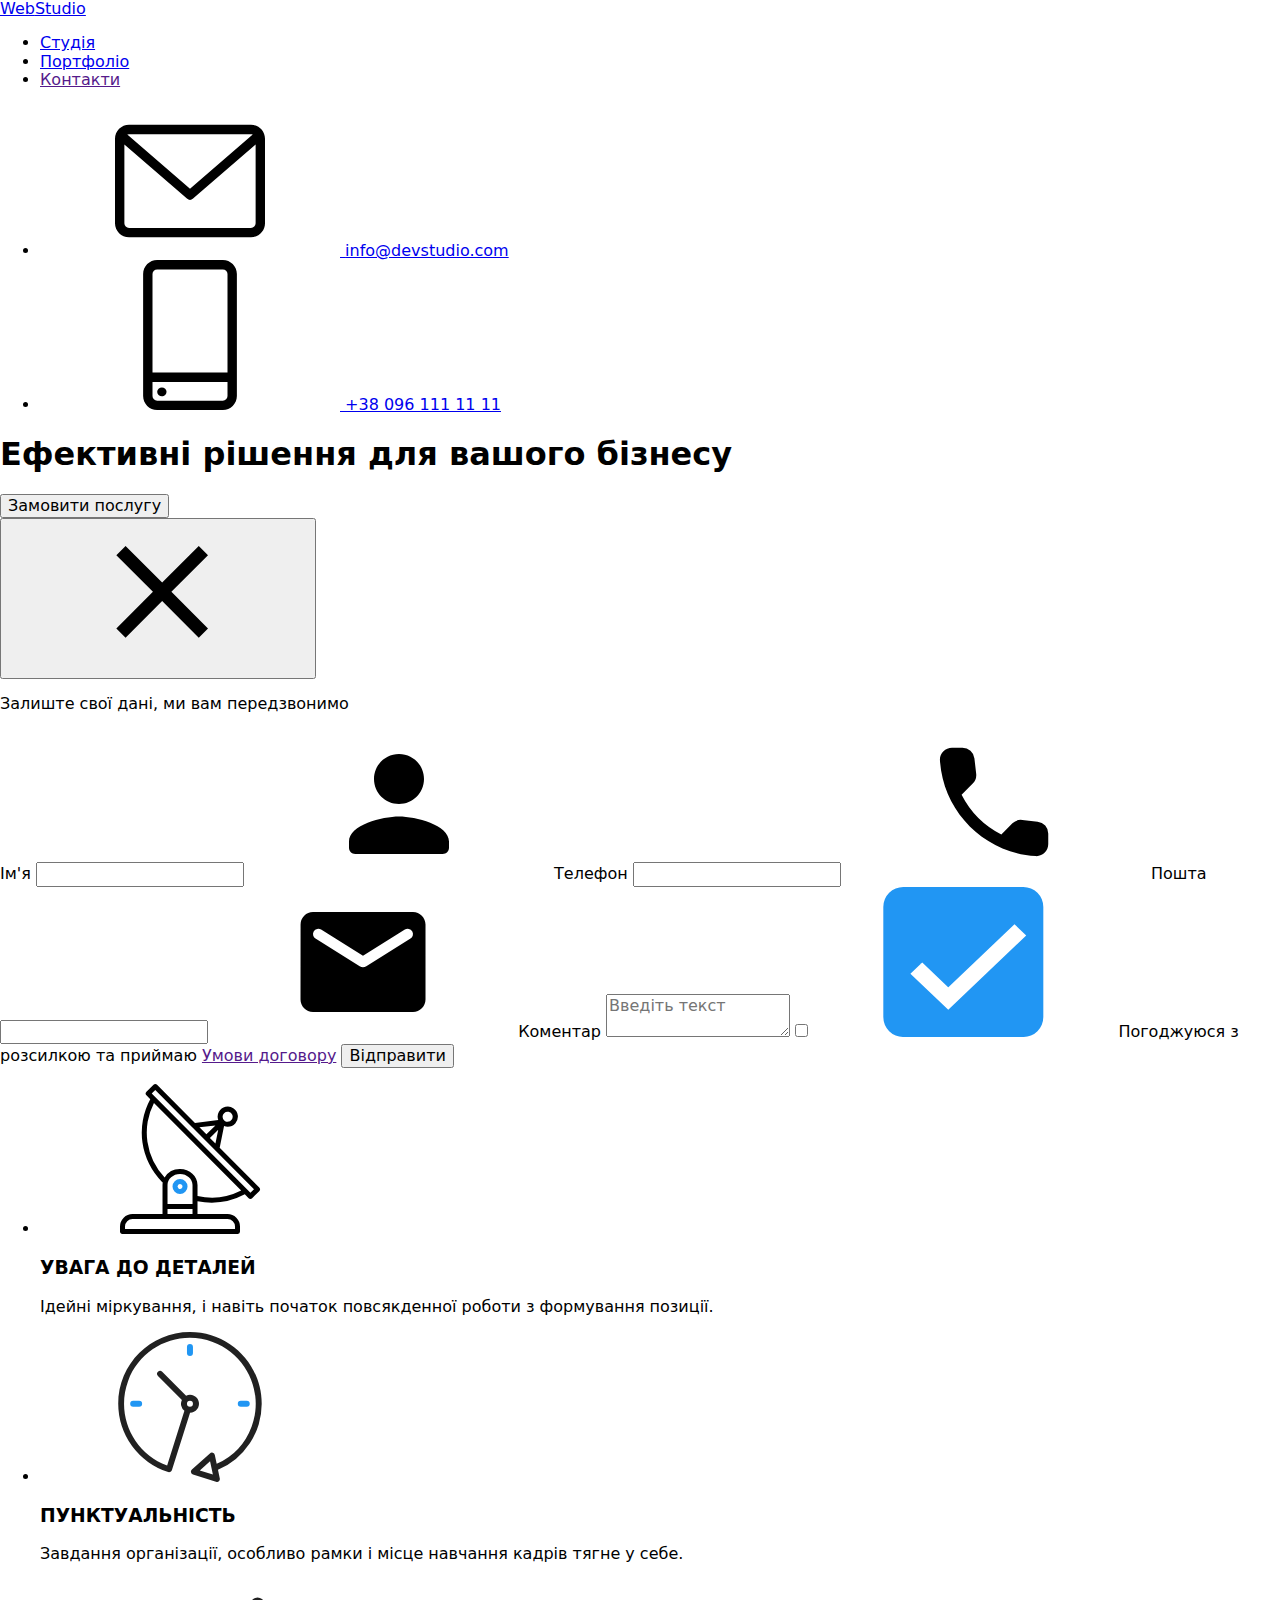
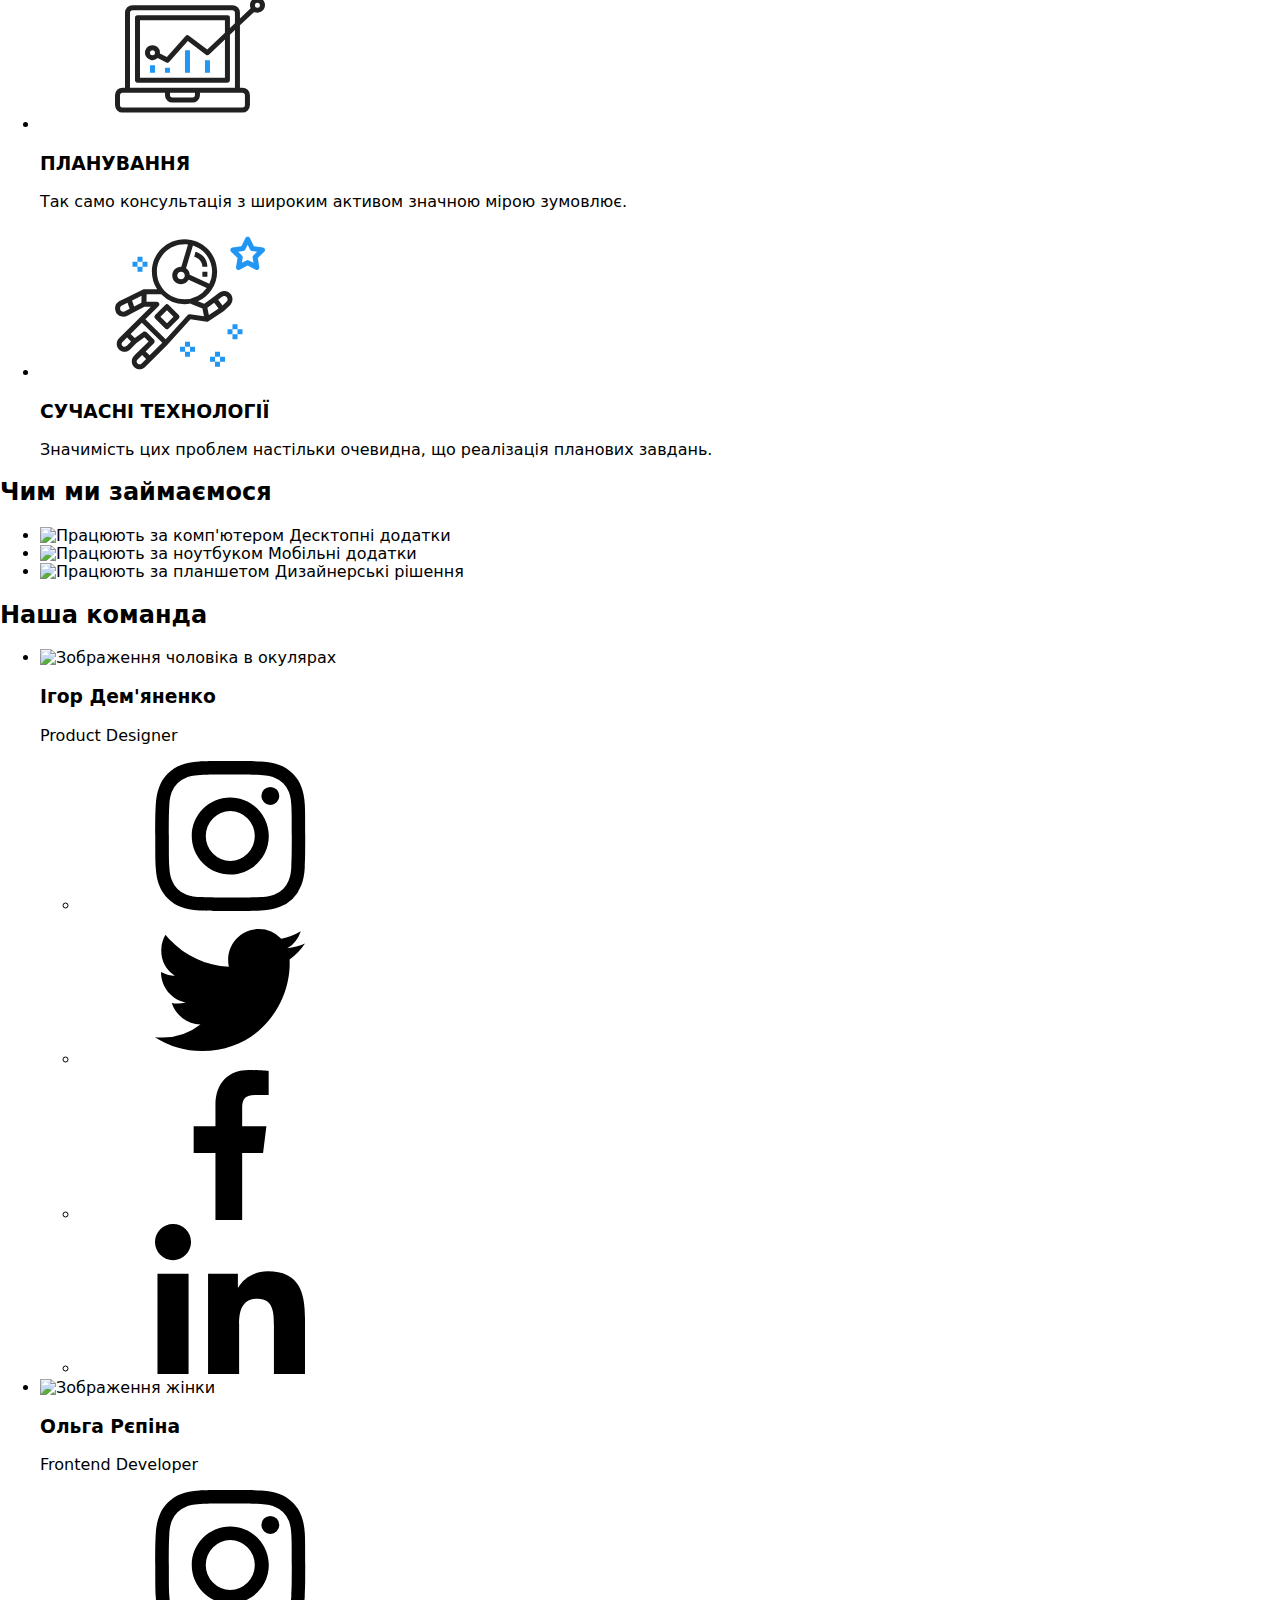
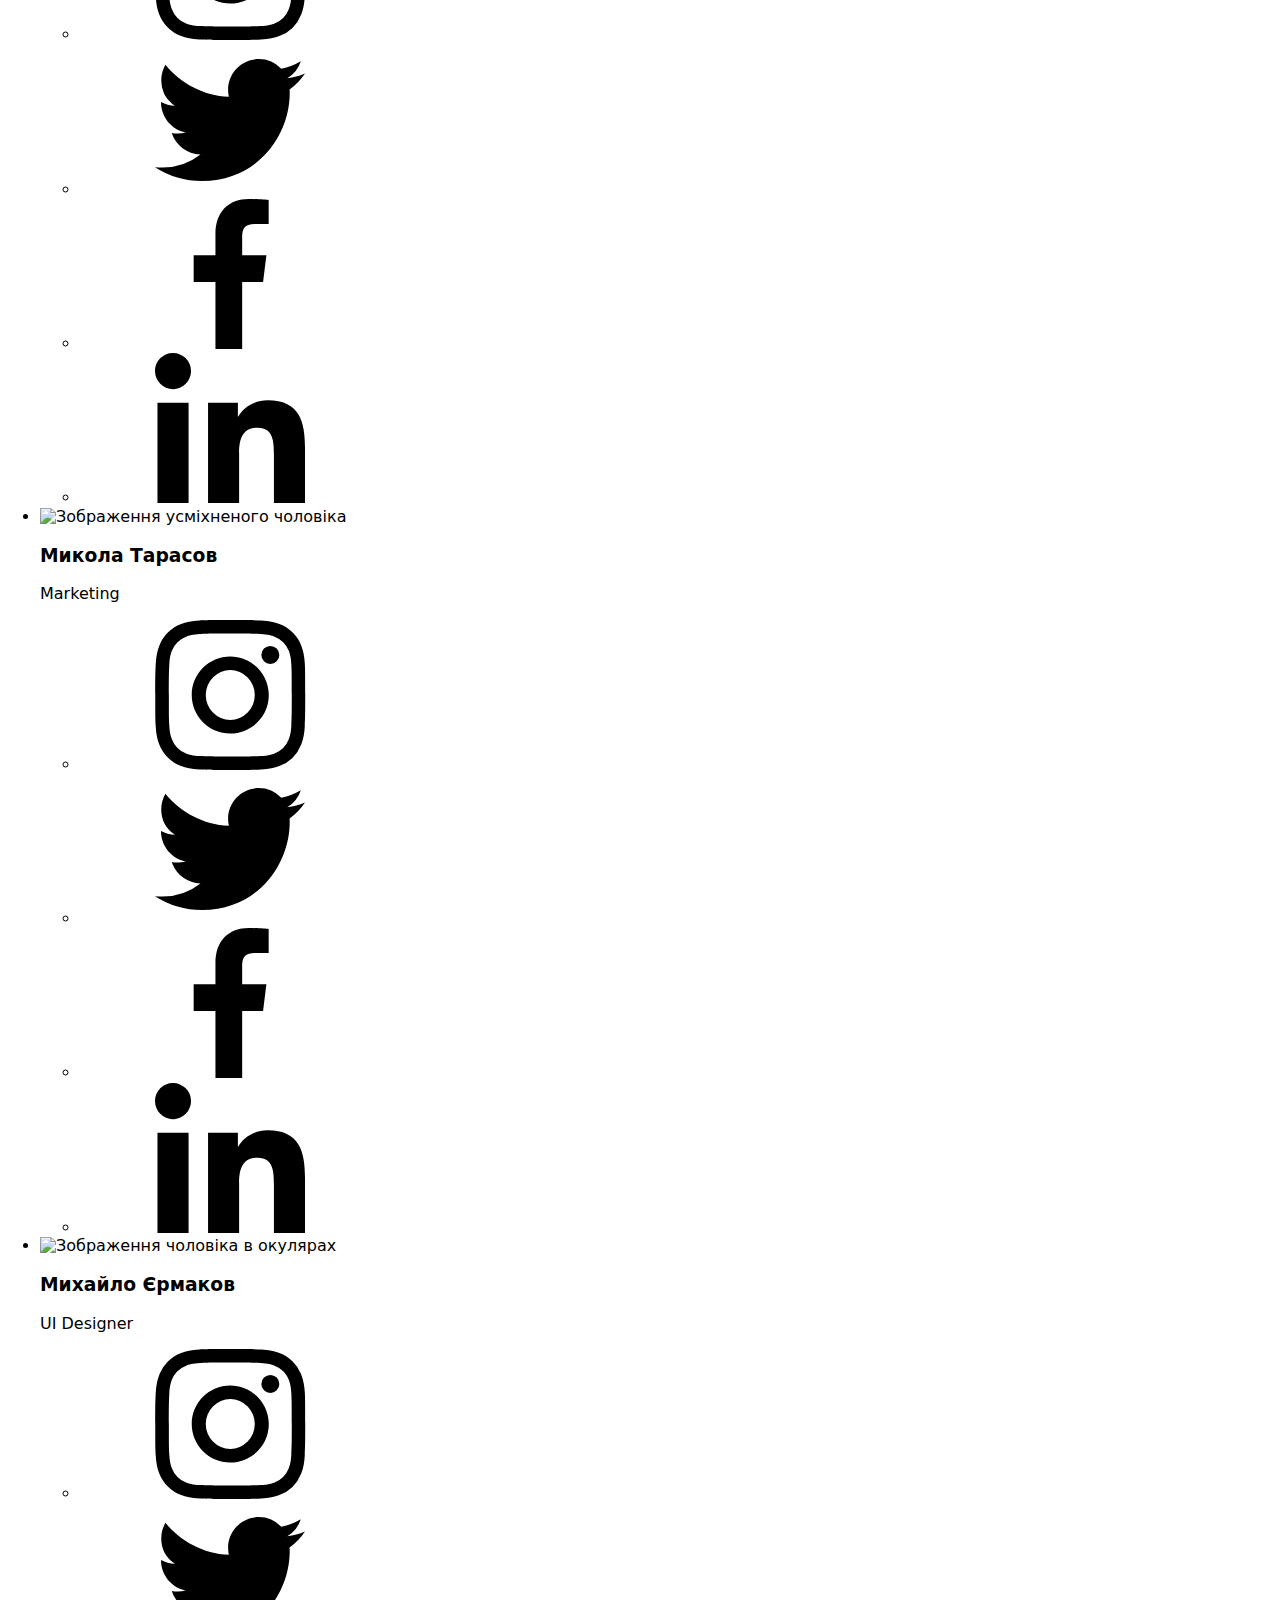
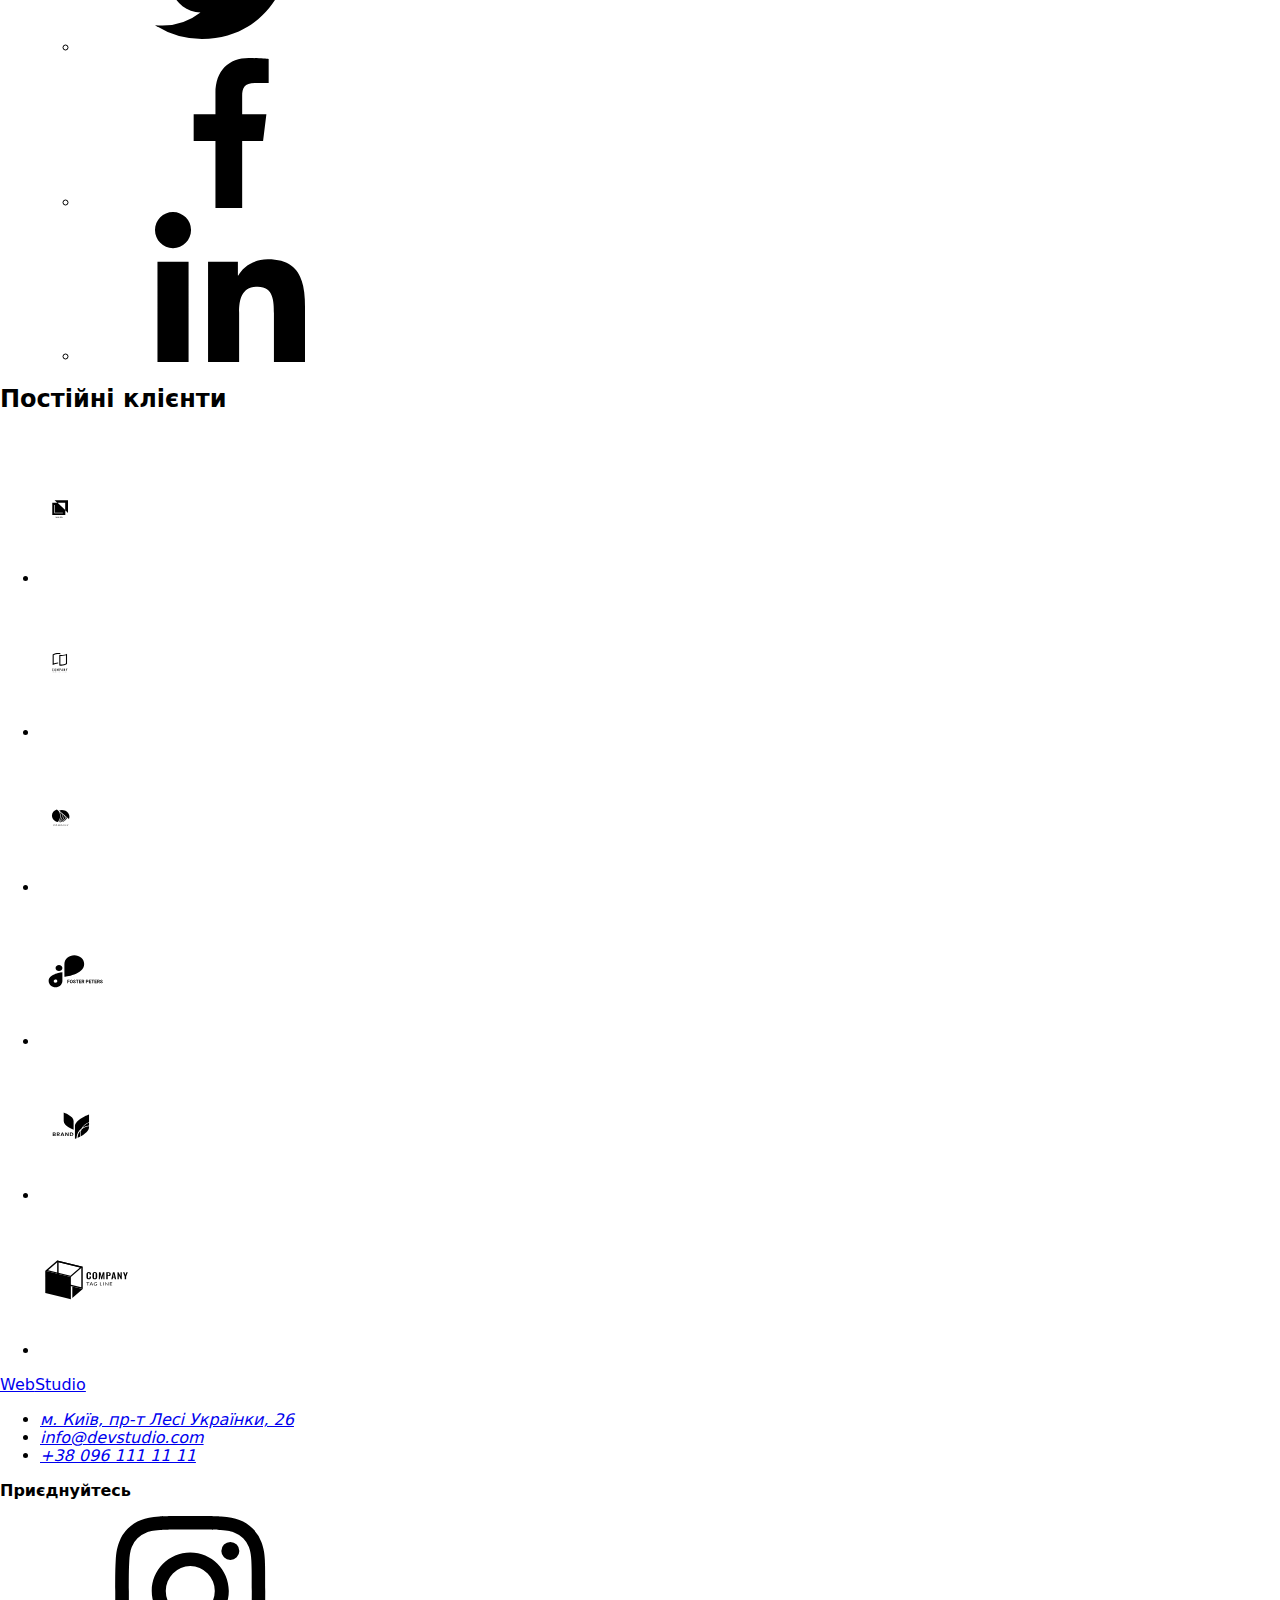
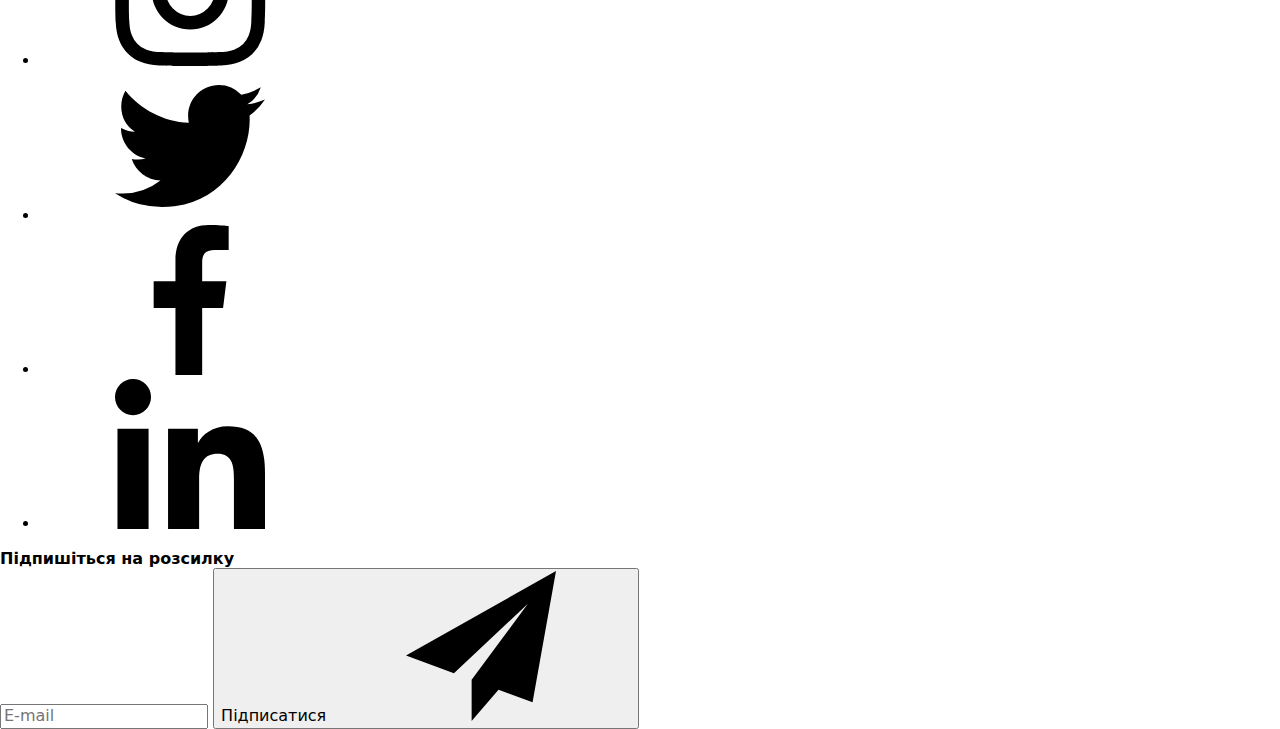
==== commit 2aeb0547: "add sass" ====
--- a/index.html
+++ b/index.html
@@ -16,7 +16,7 @@
       crossorigin="anonymous"
       referrerpolicy="no-referrer"
     />
-    <link rel="stylesheet" href="css/styles.css" />
+    <link rel="stylesheet" href="css/main.min.css" />
   </head>
   <body>
     <!-- HEADER SITE -->
@@ -75,62 +75,64 @@
               </svg>
             </button>
 
-         <!-- FORM MODAL -->
-
-         <form class="form" autocomplete="off">
-          <h1 class="title">Залиште свої дані, ми вам передзвонимо</h1>
-
-          <label class="field-form">
-            <span class="form-label">Ім'я</span>
-            <input type="text" class="form-input" name="name" />
-            <svg class="form-icon">
-              <use href="./images/sprite.svg#name"></use>
-            </svg>
-          </label>
-
-          <label class="field-form">
-            <span class="form-label">Телефон</span>
-            <input type="tel" class="form-input" name="tel" />
-            <svg class="form-icon">
-              <use href="./images/sprite.svg#phone"></use>
-            </svg>
-          </label>
-
-          <label class="field-form">
-            <span class="form-label">Пошта</span>
-            <input type="email" class="form-input" name="email" />
-            <svg class="form-icon">
-              <use href="./images/sprite.svg#email"></use>
-            </svg>
-          </label>
-
-          <label class="field-form">
-            <span class="form-label">Коментар</span>
-            <textarea
-              name="comment"
-              class="comment"
-              placeholder="Введіть текст"
-            ></textarea>
-          </label>
-
-          <label class="field-ugoda">
-            <input
-              type="checkbox"
-              name="checkbox"
-              value="check"
-              class="checkbox"
-            />
-            <svg class="form-icon-ugoda">
-              <use href="./images/sprite.svg#check"></use>
-            </svg>
-            <p class="form-ugoda"
-              >Погоджуюся з розсилкою та приймаю
-              <a href="" class="">Умови договору</a></p
+            <!-- FORM MODAL -->
+
+            <p class="strong-title"
+              >Залиште свої дані, ми вам передзвонимо</p
             >
-          </label>
-
-          <button type="submit" class="button-send">Відправити</button>
-        </form>
+            <form class="form" autocomplete="off">
+
+              <label class="field-form">
+                <span class="form-label">Ім'я</span>
+                <input type="text" class="form-input" name="name" />
+                <svg class="form-icon">
+                  <use href="./images/sprite.svg#name"></use>
+                </svg>
+              </label>
+
+              <label class="field-form">
+                <span class="form-label">Телефон</span>
+                <input type="tel" class="form-input" name="tel" />
+                <svg class="form-icon">
+                  <use href="./images/sprite.svg#phone"></use>
+                </svg>
+              </label>
+
+              <label class="field-form">
+                <span class="form-label">Пошта</span>
+                <input type="email" class="form-input" name="email" />
+                <svg class="form-icon">
+                  <use href="./images/sprite.svg#email"></use>
+                </svg>
+              </label>
+
+              <label class="field-form">
+                <span class="form-label">Коментар</span>
+                <textarea
+                  name="comment"
+                  class="comment"
+                  placeholder="Введіть текст"
+                ></textarea>
+              </label>
+
+              <label class="field-ugoda">
+                <input
+                  type="checkbox"
+                  name="checkbox"
+                  value="check"
+                  class="checkbox"
+                />
+                <svg class="form-icon-ugoda">
+                  <use href="./images/sprite.svg#check"></use>
+                </svg>
+                <span class="form-ugoda"
+                  >Погоджуюся з розсилкою та приймаю
+                  <a href="" class="">Умови договору</a></span
+                >
+              </label>
+
+              <button type="submit" class="button-send">Відправити</button>
+            </form>
           </div>
         </div>
       </section>
@@ -537,7 +539,7 @@
             <li class="item">
               <a href="" class="brand-link">
                 <svg class="brand-icon" aria-label="company #4" width="84">
-                  <use href="./images/sprite.svg#logo-4" ></use>
+                  <use href="./images/sprite.svg#logo-4"></use>
                 </svg>
               </a>
             </li>
@@ -552,7 +554,7 @@
 
             <li class="item">
               <a href="" class="brand-link">
-                <svg class="brand-icon" aria-label="company #6" width="94" >
+                <svg class="brand-icon" aria-label="company #6" width="94">
                   <use href="./images/sprite.svg#logo-6"></use>
                 </svg>
               </a>
@@ -565,7 +567,7 @@
     <!-- FOOTER SITE -->
     <footer class="footer">
       <div class="container footer-cont">
-        <div>
+        <div class="address-wrap">
           <a href="./index.html" class="logo-nav"
             >Web<span class="logo-footer">Studio</span></a
           >
@@ -653,7 +655,7 @@
         </div>
 
         <div class="form-sign">
-          <h2 class="title">Підпишіться на розсилку</h2>
+          <b class="title">Підпишіться на розсилку</b>
           <form class="form-footer" autocomplete="off">
             <label>
               <input
@@ -670,6 +672,7 @@
               </svg>
             </button>
           </form>
+        </div>
       </div>
     </footer>
     <script src="./js/modal.js"></script>
--- a/css/main.min.css
+++ b/css/main.min.css
@@ -0,0 +1 @@
+/*# sourceMappingURL=main.min.css.map */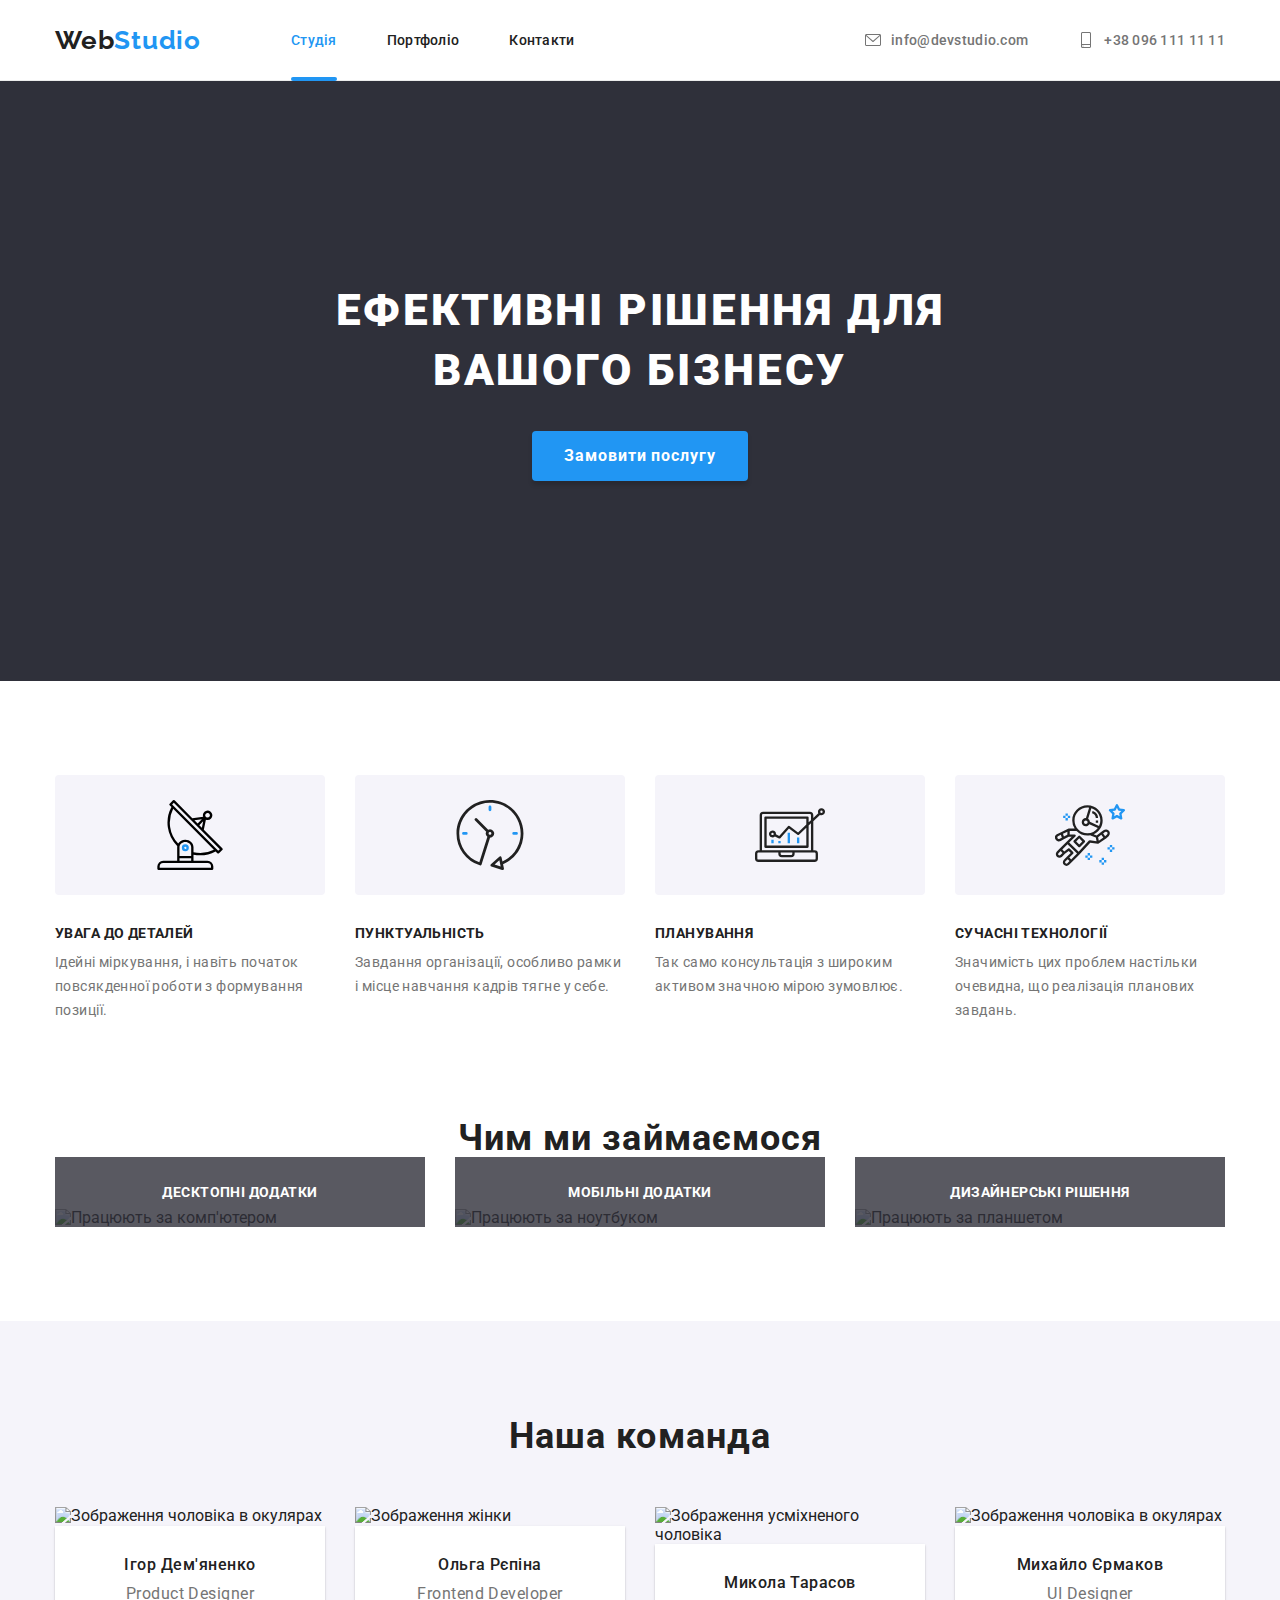
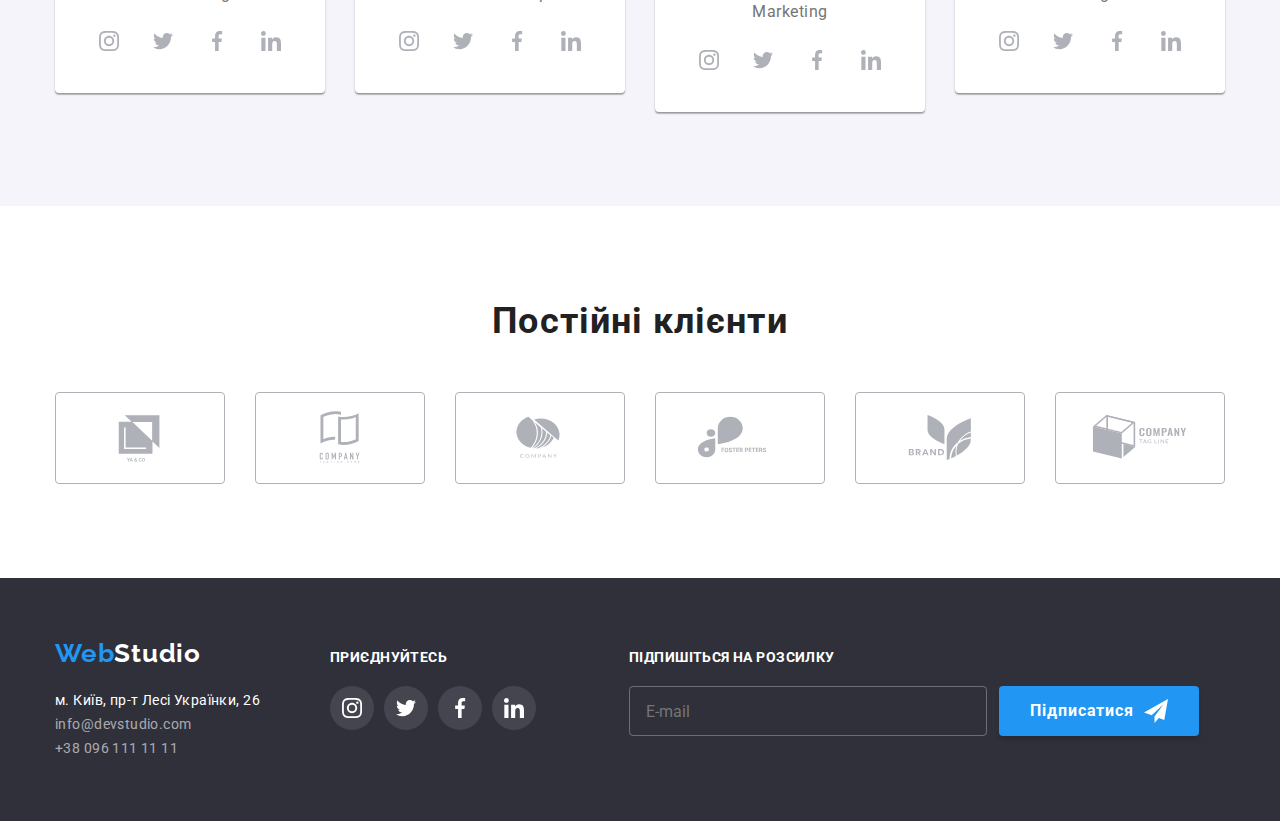
==== commit f64a3e18: "add scss" ====
--- a/index.html
+++ b/index.html
@@ -21,34 +21,34 @@
   <body>
     <!-- HEADER SITE -->
     <header class="header">
-      <div class="container">
+      <div class="container header-container">
         <nav class="navbar">
-          <a href="./index.html" class="logo-nav"
-            >Web<span class="second-logo">Studio</span></a
+          <a href="./index.html" class="logo"
+            >Web<span class="logo__second">Studio</span></a
           >
           <ul class="list site-nav">
-            <li class="item">
-              <a href="./index.html" class="link now">Студія</a>
-            </li>
-            <li class="item">
-              <a href="./portfolio.html" class="link">Портфоліо</a>
-            </li>
-            <li class="item"><a href="" class="link">Контакти</a></li>
+            <li class="site-nav__item">
+              <a href="./index.html" class="site-nav__link site-nav__link--active">Студія</a>
+            </li>
+            <li class="site-nav__item">
+              <a href="./portfolio.html" class="site-nav__link">Портфоліо</a>
+            </li>
+            <li class="site-nav__item"><a href="" class="site-nav__link">Контакти</a></li>
           </ul>
         </nav>
 
         <ul class="list auth-nav">
-          <li class="item">
-            <a href="mailto:info@devstudio.com" class="link">
-              <svg class="icon">
+          <li class="auth-nav__item">
+            <a href="mailto:info@devstudio.com" class="auth-nav__link">
+              <svg class="auth-nav__icon" width="16" height="16">
                 <use href="./images/sprite.svg#icon-mail"></use>
               </svg>
               <span>info@devstudio.com</span></a
             >
           </li>
-          <li class="item">
-            <a href="tel:+380961111111" class="link">
-              <svg class="icon">
+          <li class="auth-nav__item">
+            <a href="tel:+380961111111" class="auth-nav__link">
+              <svg class="auth-nav__icon" width="16" height="16">
                 <use href="./images/sprite.svg#icon-smartphone"></use>
               </svg>
               +38 096 111 11 11</a
@@ -62,15 +62,15 @@
     <main>
       <!-- Hero site -->
       <section class="hero">
-        <h1 class="hero-title">Ефективні рішення для вашого бізнесу</h1>
-        <button class="hero-button" data-modal-open>Замовити послугу</button>
+        <h1 class="hero__title">Ефективні рішення для вашого бізнесу</h1>
+        <button class="hero__button" data-modal-open>Замовити послугу</button>
 
         <!-- MODAL WINDOWS -->
 
         <div class="backdrop is-hidden" data-modal>
           <div class="modal">
-            <button type="button" class="close-button" data-modal-close>
-              <svg class="icon">
+            <button type="button" class="modal__button" data-modal-close>
+              <svg class="modal__icon" width="30" height="30">
                 <use href="./images/sprite.svg#close"></use>
               </svg>
             </button>
@@ -134,69 +134,69 @@
               <button type="submit" class="button-send">Відправити</button>
             </form>
           </div>
-        </div>
+        </div> 
       </section>
 
       <!-- Features -->
-      <section class="section">
+      <section class="features-section">
         <div class="container">
           <!-- <h2>Особливості</h2> -->
           <ul class="list features">
-            <li class="item">
-              <div class="background-icon">
-                <svg class="icon">
+            <li class="features__item">
+              <div class="features-wrap">
+                <svg class="features-wrap__icon">
                   <use
                     href="./images/sprite.svg#icon-antenna"
                     class="icon-features"
                   ></use>
                 </svg>
               </div>
-              <h3 class="title">УВАГА ДО ДЕТАЛЕЙ</h3>
-              <p class="text">
+              <h3 class="features__title">УВАГА ДО ДЕТАЛЕЙ</h3>
+              <p class="features__text">
                 Ідейні міркування, і навіть початок повсякденної роботи з
                 формування позиції.
               </p>
             </li>
-            <li class="item">
-              <div class="background-icon">
-                <svg class="icon">
+            <li class="features__item">
+              <div class="features-wrap">
+                <svg class="features-wrap__icon">
                   <use
                     href="./images/sprite.svg#icon-clock"
                     class="icon-features"
                   ></use>
                 </svg>
               </div>
-              <h3 class="title">ПУНКТУАЛЬНІСТЬ</h3>
-              <p class="text">
+              <h3 class="features__title">ПУНКТУАЛЬНІСТЬ</h3>
+              <p class="features__text">
                 Завдання організації, особливо рамки і місце навчання кадрів
                 тягне у себе.
               </p>
             </li>
-            <li class="item">
-              <div class="background-icon">
-                <svg class="icon">
+            <li class="features__item">
+              <div class="features-wrap">
+                <svg class="features-wrap__icon">
                   <use
                     href="./images/sprite.svg#icon-diagram"
                     class="icon-features"
                   ></use>
                 </svg>
               </div>
-              <h3 class="title">ПЛАНУВАННЯ</h3>
-              <p class="text">
+              <h3 class="features__title">ПЛАНУВАННЯ</h3>
+              <p class="features__text">
                 Так само консультація з широким активом значною мірою зумовлює.
               </p>
             </li>
-            <li class="item">
-              <div class="background-icon">
-                <svg class="icon">
+            <li class="features__item">
+              <div class="features-wrap">
+                <svg class="features-wrap__icon">
                   <use
                     href="./images/sprite.svg#icon-astronaut"
                     class="icon-features"
                   ></use>
                 </svg>
               </div>
-              <h3 class="title">СУЧАСНІ ТЕХНОЛОГІЇ</h3>
-              <p class="text">
+              <h3 class="features__title">СУЧАСНІ ТЕХНОЛОГІЇ</h3>
+              <p class="features__text">
                 Значимість цих проблем настільки очевидна, що реалізація
                 планових завдань.
               </p>
@@ -206,100 +206,100 @@
       </section>
 
       <!-- What do we do -->
-      <section class="section work">
+      <section class="section">
         <div class="container">
           <h2 class="work-title">Чим ми займаємося</h2>
           <ul class="list work">
-            <li class="item">
+            <li class="work__item">
               <img
                 src="./images/box.jpg"
                 alt="Працюють за комп'ютером"
                 width="370"
               />
-              <span class="work-meta">Десктопні додатки</span>
-            </li>
-            <li class="item">
+              <span class="work__meta">Десктопні додатки</span>
+            </li>
+            <li class="work__item">
               <img
                 src="./images/box1.jpg"
                 alt="Працюють за ноутбуком"
                 width="370"
               />
-              <span class="work-meta">Мобільні додатки</span>
-            </li>
-            <li class="item">
+              <span class="work__meta">Мобільні додатки</span>
+            </li>
+            <li class="work__item">
               <img
                 src="./images/box2.jpg"
                 alt="Працюють за планшетом"
                 width="370"
               />
-              <span class="work-meta">Дизайнерські рішення</span>
+              <span class="work__meta">Дизайнерські рішення</span>
             </li>
           </ul>
         </div>
       </section>
 
       <!-- Our team -->
-      <section class="section team">
+      <section class="section work-section">
         <div class="container">
           <h2 class="team-title">Наша команда</h2>
           <ul class="list team">
-            <li class="item">
+            <li class="team__item">
               <img
                 src="./images/team.jpg"
                 alt="Зображення чоловіка в окулярах"
                 width="270"
               />
-              <div class="wrapper">
-                <h3 class="team-name">Ігор Дем'яненко</h3>
-                <p class="team-job">Product Designer</p>
+              <div class="team-wrap">
+                <h3 class="team-wrap__name">Ігор Дем'яненко</h3>
+                <p class="team-wrap__job">Product Designer</p>
                 <ul class="social list">
-                  <li>
+                  <li class="social__item">
                     <a
                       href="https://www.instagram.com/"
-                      class="social-link"
-                      target="_blank"
-                      rel="noreferrer noopener nofollow"
-                    >
-                      <svg class="social-icon" aria-label="instagram">
+                      class="social__link"
+                      target="_blank"
+                      rel="noreferrer noopener nofollow"
+                    >
+                      <svg class="social__icon" aria-label="instagram">
                         <use href="./images/sprite.svg#icon-instagram"></use>
                       </svg>
                     </a>
                   </li>
 
-                  <li>
+                  <li class="social__item">
                     <a
                       href="https://twitter.com/"
-                      class="social-link"
-                      target="_blank"
-                      rel="noreferrer noopener nofollow"
-                    >
-                      <svg class="social-icon" aria-label="twitter">
+                      class="social__link"
+                      target="_blank"
+                      rel="noreferrer noopener nofollow"
+                    >
+                      <svg class="social__icon" aria-label="twitter">
                         <use href="./images/sprite.svg#icon-twitter"></use>
                       </svg>
                     </a>
                   </li>
 
-                  <li>
+                  <li class="social__item">
                     <a
                       href="https://facebook.com/"
-                      class="social-link"
-                      target="_blank"
-                      rel="noreferrer noopener nofollow"
-                    >
-                      <svg class="social-icon" aria-label="facebook">
+                      class="social__link"
+                      target="_blank"
+                      rel="noreferrer noopener nofollow"
+                    >
+                      <svg class="social__icon" aria-label="facebook">
                         <use href="./images/sprite.svg#icon-facebook"></use>
                       </svg>
                     </a>
                   </li>
 
-                  <li>
+                  <li class="social__item">
                     <a
                       href="https://ua.linkedin.com/"
-                      class="social-link"
-                      target="_blank"
-                      rel="noreferrer noopener nofollow"
-                    >
-                      <svg class="social-icon" aria-label="linkedin">
+                      class="social__link"
+                      target="_blank"
+                      rel="noreferrer noopener nofollow"
+                    >
+                      <svg class="social__icon" aria-label="linkedin">
                         <use href="./images/sprite.svg#icon-linkedin"></use>
                       </svg>
                     </a>
@@ -308,63 +308,63 @@
               </div>
             </li>
 
-            <li class="item">
+            <li class="team__item">
               <img
                 src="./images/team1.jpg"
                 alt="Зображення жінки"
                 width="270"
               />
-              <div class="wrapper">
-                <h3 class="team-name">Ольга Рєпіна</h3>
-                <p class="team-job">Frontend Developer</p>
+              <div class="team-wrap">
+                <h3 class="team-wrap__name">Ольга Рєпіна</h3>
+                <p class="team-wrap__job">Frontend Developer</p>
                 <ul class="social list">
-                  <li>
+                  <li class="social__item">
                     <a
                       href="https://www.instagram.com/"
-                      class="social-link"
-                      target="_blank"
-                      rel="noreferrer noopener nofollow"
-                    >
-                      <svg class="social-icon" aria-label="instagram">
+                      class="social__link"
+                      target="_blank"
+                      rel="noreferrer noopener nofollow"
+                    >
+                      <svg class="social__icon" aria-label="instagram">
                         <use href="./images/sprite.svg#icon-instagram"></use>
                       </svg>
                     </a>
                   </li>
 
-                  <li>
+                  <li class="social__item">
                     <a
                       href="https://twitter.com/"
-                      class="social-link"
-                      target="_blank"
-                      rel="noreferrer noopener nofollow"
-                    >
-                      <svg class="social-icon" aria-label="twitter">
+                      class="social__link"
+                      target="_blank"
+                      rel="noreferrer noopener nofollow"
+                    >
+                      <svg class="social__icon" aria-label="twitter">
                         <use href="./images/sprite.svg#icon-twitter"></use>
                       </svg>
                     </a>
                   </li>
 
-                  <li>
+                  <li class="social__item">
                     <a
                       href="https://facebook.com/"
-                      class="social-link"
-                      target="_blank"
-                      rel="noreferrer noopener nofollow"
-                    >
-                      <svg class="social-icon" aria-label="facebook">
+                      class="social__link"
+                      target="_blank"
+                      rel="noreferrer noopener nofollow"
+                    >
+                      <svg class="social__icon" aria-label="facebook">
                         <use href="./images/sprite.svg#icon-facebook"></use>
                       </svg>
                     </a>
                   </li>
 
-                  <li>
+                  <li class="social__item">
                     <a
                       href="https://ua.linkedin.com/"
-                      class="social-link"
-                      target="_blank"
-                      rel="noreferrer noopener nofollow"
-                    >
-                      <svg class="social-icon" aria-label="linkedin">
+                      class="social__link"
+                      target="_blank"
+                      rel="noreferrer noopener nofollow"
+                    >
+                      <svg class="social__icon" aria-label="linkedin">
                         <use href="./images/sprite.svg#icon-linkedin"></use>
                       </svg>
                     </a>
@@ -373,63 +373,63 @@
               </div>
             </li>
 
-            <li class="item">
+            <li class="team__item">
               <img
                 src="./images/team2.jpg"
                 alt="Зображення усміхненого чоловіка"
                 width="270"
               />
-              <div class="wrapper">
-                <h3 class="team-name">Микола Тарасов</h3>
-                <p class="team-job">Marketing</p>
+              <div class="team-wrap">
+                <h3 class="team-wrap__name">Микола Тарасов</h3>
+                <p class="team-wrap__job">Marketing</p>
                 <ul class="social list">
-                  <li>
+                  <li class="social__item">
                     <a
                       href="https://www.instagram.com/"
-                      class="social-link"
-                      target="_blank"
-                      rel="noreferrer noopener nofollow"
-                    >
-                      <svg class="social-icon" aria-label="instagram">
+                      class="social__link"
+                      target="_blank"
+                      rel="noreferrer noopener nofollow"
+                    >
+                      <svg class="social__icon" aria-label="instagram">
                         <use href="./images/sprite.svg#icon-instagram"></use>
                       </svg>
                     </a>
                   </li>
 
-                  <li>
+                  <li class="social__item">
                     <a
                       href="https://twitter.com/"
-                      class="social-link"
-                      target="_blank"
-                      rel="noreferrer noopener nofollow"
-                    >
-                      <svg class="social-icon" aria-label="twitter">
+                      class="social__link"
+                      target="_blank"
+                      rel="noreferrer noopener nofollow"
+                    >
+                      <svg class="social__icon" aria-label="twitter">
                         <use href="./images/sprite.svg#icon-twitter"></use>
                       </svg>
                     </a>
                   </li>
 
-                  <li>
+                  <li class="social__item">
                     <a
                       href="https://facebook.com/"
-                      class="social-link"
-                      target="_blank"
-                      rel="noreferrer noopener nofollow"
-                    >
-                      <svg class="social-icon" aria-label="facebook">
+                      class="social__link"
+                      target="_blank"
+                      rel="noreferrer noopener nofollow"
+                    >
+                      <svg class="social__icon" aria-label="facebook">
                         <use href="./images/sprite.svg#icon-facebook"></use>
                       </svg>
                     </a>
                   </li>
 
-                  <li>
+                  <li class="social__item">
                     <a
                       href="https://ua.linkedin.com/"
-                      class="social-link"
-                      target="_blank"
-                      rel="noreferrer noopener nofollow"
-                    >
-                      <svg class="social-icon" aria-label="linkedin">
+                      class="social__link"
+                      target="_blank"
+                      rel="noreferrer noopener nofollow"
+                    >
+                      <svg class="social__icon" aria-label="linkedin">
                         <use href="./images/sprite.svg#icon-linkedin"></use>
                       </svg>
                     </a>
@@ -438,63 +438,63 @@
               </div>
             </li>
 
-            <li class="item">
+            <li class="team__item">
               <img
                 src="./images/team3.jpg"
                 alt="Зображення чоловіка в окулярах"
                 width="270"
               />
-              <div class="wrapper">
-                <h3 class="team-name">Михайло Єрмаков</h3>
-                <p class="team-job">UI Designer</p>
+              <div class="team-wrap">
+                <h3 class="team-wrap__name">Михайло Єрмаков</h3>
+                <p class="team-wrap__job">UI Designer</p>
                 <ul class="social list">
-                  <li>
+                  <li class="social__item">
                     <a
                       href="https://www.instagram.com/"
-                      class="social-link"
-                      target="_blank"
-                      rel="noreferrer noopener nofollow"
-                    >
-                      <svg class="social-icon" aria-label="instagram">
+                      class="social__link"
+                      target="_blank"
+                      rel="noreferrer noopener nofollow"
+                    >
+                      <svg class="social__icon" aria-label="instagram">
                         <use href="./images/sprite.svg#icon-instagram"></use>
                       </svg>
                     </a>
                   </li>
 
-                  <li>
+                  <li class="social__item">
                     <a
                       href="https://twitter.com/"
-                      class="social-link"
-                      target="_blank"
-                      rel="noreferrer noopener nofollow"
-                    >
-                      <svg class="social-icon" aria-label="twitter">
+                      class="social__link"
+                      target="_blank"
+                      rel="noreferrer noopener nofollow"
+                    >
+                      <svg class="social__icon" aria-label="twitter">
                         <use href="./images/sprite.svg#icon-twitter"></use>
                       </svg>
                     </a>
                   </li>
 
-                  <li>
+                  <li class="social__item">
                     <a
                       href="https://facebook.com/"
-                      class="social-link"
-                      target="_blank"
-                      rel="noreferrer noopener nofollow"
-                    >
-                      <svg class="social-icon" aria-label="facebook">
+                      class="social__link"
+                      target="_blank"
+                      rel="noreferrer noopener nofollow"
+                    >
+                      <svg class="social__icon" aria-label="facebook">
                         <use href="./images/sprite.svg#icon-facebook"></use>
                       </svg>
                     </a>
                   </li>
 
-                  <li>
+                  <li class="social__item">
                     <a
                       href="https://ua.linkedin.com/"
-                      class="social-link"
-                      target="_blank"
-                      rel="noreferrer noopener nofollow"
-                    >
-                      <svg class="social-icon" aria-label="linkedin">
+                      class="social__link"
+                      target="_blank"
+                      rel="noreferrer noopener nofollow"
+                    >
+                      <svg class="social__icon" aria-label="linkedin">
                         <use href="./images/sprite.svg#icon-linkedin"></use>
                       </svg>
                     </a>
@@ -511,50 +511,50 @@
         <div class="container">
           <h2 class="clients-title">Постійні клієнти</h2>
 
-          <ul class="list clients">
-            <li class="item">
-              <a href="" class="brand-link">
-                <svg class="brand-icon" aria-label="company #1" width="41">
+          <ul class="list brand">
+            <li class="brand__item">
+              <a href="" class="brand__link">
+                <svg class="brand__icon" aria-label="company #1">
                   <use href="./images/sprite.svg#logo-1"></use>
                 </svg>
               </a>
             </li>
 
-            <li class="item">
-              <a href="" class="brand-link">
-                <svg class="brand-icon" aria-label="company #2" width="40">
+            <li class="brand__item">
+              <a href="" class="brand__link">
+                <svg class="brand__icon" aria-label="company #2">
                   <use href="./images/sprite.svg#logo-2"></use>
                 </svg>
               </a>
             </li>
 
-            <li class="item">
-              <a href="" class="brand-link">
-                <svg class="brand-icon" aria-label="company #3" width="43">
+            <li class="brand__item">
+              <a href="" class="brand__link">
+                <svg class="brand__icon" aria-label="company #3">
                   <use href="./images/sprite.svg#logo-3"></use>
                 </svg>
               </a>
             </li>
 
-            <li class="item">
-              <a href="" class="brand-link">
-                <svg class="brand-icon" aria-label="company #4" width="84">
+            <li class="brand__item">
+              <a href="" class="brand__link">
+                <svg class="brand__icon" aria-label="company #4">
                   <use href="./images/sprite.svg#logo-4"></use>
                 </svg>
               </a>
             </li>
 
-            <li class="item">
-              <a href="" class="brand-link">
-                <svg class="brand-icon" aria-label="company #5" width="62">
+            <li class="brand__item">
+              <a href="" class="brand__link">
+                <svg class="brand__icon" aria-label="company #5">
                   <use href="./images/sprite.svg#logo-5"></use>
                 </svg>
               </a>
             </li>
 
-            <li class="item">
-              <a href="" class="brand-link">
-                <svg class="brand-icon" aria-label="company #6" width="94">
+            <li class="brand__item">
+              <a href="" class="brand__link">
+                <svg class="brand__icon" aria-label="company #6">
                   <use href="./images/sprite.svg#logo-6"></use>
                 </svg>
               </a>
@@ -566,29 +566,29 @@
 
     <!-- FOOTER SITE -->
     <footer class="footer">
-      <div class="container footer-cont">
+      <div class="container footer-container">
         <div class="address-wrap">
-          <a href="./index.html" class="logo-nav"
-            >Web<span class="logo-footer">Studio</span></a
+          <a href="./index.html" class="logo-footer"
+            >Web<span class="logo-footer__second">Studio</span></a
           >
           <address>
             <ul class="list adress">
-              <li class="item">
+              <li class="address__item">
                 <a
-                  href="https://goo.gl/maps/jhrFwbQcvW8N4byY9"
-                  class="link"
+                  href="https://goo.gl/maps/jhrFwbQcvW8  N4byY9"
+                  class="address__link"
                   target="_blank"
                 >
                   м. Київ, пр-т Лесі Українки, 26</a
                 >
               </li>
-              <li class="item">
-                <a href="mailto:info@devstudio.com" class="link contact"
+              <li class="address__item">
+                <a href="mailto:info@devstudio.com" class="address__link address__link--contact"
                   >info@devstudio.com</a
                 >
               </li>
-              <li class="item">
-                <a href="tel:+380961111111" class="link contact"
+              <li class="address__item">
+                <a href="tel:+380961111111" class="address__link address__link--contact"
                   >+38 096 111 11 11</a
                 >
               </li>
@@ -596,57 +596,57 @@
           </address>
         </div>
 
-        <div class="social-footer">
-          <b class="title">Приєднуйтесь</b>
-
-          <ul class="social-logo list">
-            <li>
+        <div class="social-wrap">
+          <b class="social-wrap-title">Приєднуйтесь</b>
+
+          <ul class="social-footer list">
+            <li class="social-footer__item">
               <a
                 href="https://www.instagram.com/"
-                class="social-link"
+                class="social-footer__link"
                 target="_blank"
                 rel="noreferrer noopener nofollow"
               >
-                <svg class="icon" aria-label="instagram">
+                <svg class="social-footer__icon" aria-label="instagram">
                   <use href="./images/sprite.svg#icon-instagram"></use>
                 </svg>
               </a>
             </li>
 
-            <li>
+            <li class="social-footer__item">
               <a
                 href="https://twitter.com/"
-                class="social-link"
+                class="social-footer__link"
                 target="_blank"
                 rel="noreferrer noopener nofollow"
               >
-                <svg class="icon" aria-label="twitter">
+                <svg class="social-footer__icon" aria-label="twitter">
                   <use href="./images/sprite.svg#icon-twitter"></use>
                 </svg>
               </a>
             </li>
 
-            <li>
+            <li class="social-footer__item">
               <a
                 href="https://facebook.com/"
-                class="social-link"
+                class="social-footer__link"
                 target="_blank"
                 rel="noreferrer noopener nofollow"
               >
-                <svg class="icon" aria-label="facebook">
+                <svg class="social-footer__icon" aria-label="facebook">
                   <use href="./images/sprite.svg#icon-facebook"></use>
                 </svg>
               </a>
             </li>
 
-            <li>
+            <li  class="social-footer__item">
               <a
                 href="https://ua.linkedin.com/"
-                class="social-link"
+                class="social-footer__link"
                 target="_blank"
                 rel="noreferrer noopener nofollow"
               >
-                <svg class="icon" aria-label="linkedin">
+                <svg class="social-footer__icon" aria-label="linkedin">
                   <use href="./images/sprite.svg#icon-linkedin"></use>
                 </svg>
               </a>
@@ -655,19 +655,19 @@
         </div>
 
         <div class="form-sign">
-          <b class="title">Підпишіться на розсилку</b>
+          <b class="form-sing-title">Підпишіться на розсилку</b>
           <form class="form-footer" autocomplete="off">
             <label>
               <input
                 type="email"
                 name="email"
-                class="input-footer"
+                class="form-footer__input"
                 placeholder="E-mail"
               />
             </label>
             <button type="submit" class="button-sign">
               Підписатися
-              <svg class="icon-sign">
+              <svg class="button-sign__icon">
                 <use href="./images/sprite.svg#send"></use>
               </svg>
             </button>
--- a/css/main.min.css
+++ b/css/main.min.css
@@ -1 +1 @@
-/*# sourceMappingURL=main.min.css.map */+.auth-nav__link,.site-nav__link{display:block;padding:32px 0;font-weight:500;font-size:14px;line-height:1.15;letter-spacing:.02em}.clients-title,.team-title,.work-title{margin-bottom:50px;font-size:36px;line-height:1.17;text-align:center;letter-spacing:.03em}.team-wrap__job,.team-wrap__name{font-size:16px;line-height:1.18;text-align:center;letter-spacing:.03em}.form-sing-title,.social-wrap-title{font-weight:700;font-size:14px;line-height:1.15;letter-spacing:.03em;text-transform:uppercase;color:#fff}.button-sign,.hero__button{height:50px;font-weight:700;font-size:16px;line-height:1.86;text-align:center;letter-spacing:.06em;color:#fff;background:#2196f3;box-shadow:0px 4px 4px rgba(0,0,0,.15);border-radius:4px;border:none;cursor:pointer}body{font-family:"Roboto",sans-serif;color:#212121}.section{padding:94px 0}h1,h2,h3,h4,h5,h6,p{margin:0}img{display:block}.list{margin:0;padding:0;list-style:none}.container{max-width:1200px;padding:0 15px;margin:0 auto}.logo{display:block;text-decoration:none;font-family:"raleway",sans-serif;font-weight:700;font-size:26px;line-height:1.19;letter-spacing:.03em;color:#212121}.logo__second{color:#2196f3}.logo-footer{display:block;text-decoration:none;font-family:"raleway",sans-serif;font-weight:700;font-size:26px;line-height:1.19;letter-spacing:.03em;color:#2196f3;margin-bottom:20px}.logo-footer__second{color:#fff}.header{border-bottom:1px solid #ececec}.header-container{display:flex}.navbar{display:flex;align-items:center;gap:90px;margin-right:auto}.site-nav{display:flex;gap:50px}.site-nav__link{position:relative;text-decoration:none;color:inherit;transition:color 250ms cubic-bezier(0.4, 0, 0.2, 1)}.site-nav__link:hover,.site-nav__link:focus{color:#2196f3}.site-nav__link--active{color:#2196f3}.site-nav__link--active::after{content:" ";position:absolute;bottom:-1px;left:0;width:100%;height:4px;border-radius:4px;background-color:#2196f3}.auth-nav{display:flex;align-items:center;gap:50px}.auth-nav__link{display:flex;align-items:center;gap:10px;text-decoration:none;color:#757575;fill:currentColor;transition:color 250ms cubic-bezier(0.4, 0, 0.2, 1)}.auth-nav__link:hover,.auth-nav__link:focus{color:#2196f3}.hero{max-width:1600px;margin:0 auto;background-color:#2f303a;padding:200px 0}.hero__title{max-width:696px;margin:0 auto;font-weight:900;font-size:44px;line-height:1.36;text-align:center;letter-spacing:.06em;text-transform:uppercase;color:#fff}.hero__button{margin:30px auto 0;min-width:216px;display:block}.features-section{padding-top:94px}.features{display:flex;gap:30px}.features__title{margin-top:30px;margin-bottom:10px;font-size:14px;line-height:1.15;letter-spacing:.03em;text-transform:uppercase}.features__text{font-size:14px;line-height:1.71;letter-spacing:.03em;color:#757575}.features-wrap{display:flex;justify-content:center;align-items:center;width:270px;height:120px;background:#f5f4fa;border-radius:4px}.features-wrap__icon{width:70px;height:70px}.work{display:flex;gap:30px}.work__item{position:relative}.work__meta{position:absolute;height:70px;width:100%;bottom:0;display:flex;justify-content:center;align-items:center;font-weight:700;font-size:14px;line-height:1.15;letter-spacing:.03em;text-transform:uppercase;color:#fff;background:rgba(47,48,58,.8)}.work-section{max-width:1600px;margin:0 auto;background-color:#f5f4fa}.team{display:flex;gap:30px}.team-wrap{padding:30px 0;background:#fff;box-shadow:0px 1px 3px rgba(0,0,0,.12),0px 1px 1px rgba(0,0,0,.14),0px 2px 1px rgba(0,0,0,.2);border-radius:0px 0px 4px 4px}.team-wrap__name{font-weight:500}.team-wrap__job{margin-top:10px;margin-bottom:16px;color:#757575}.social{display:flex;gap:10px;justify-content:center}.social__item{width:44px;height:44px}.social__link{display:flex;justify-content:center;align-items:center;width:100%;height:100%;border-radius:50%;background-color:rgba(0,0,0,0);color:#afb1b8}.social__link:hover,.social__link:focus{background-color:#2196f3}.social__icon{width:20px;height:20px;fill:currentColor}.social__link{transition:background-color 250ms cubic-bezier(0.4, 0, 0.2, 1),color 250ms cubic-bezier(0.4, 0, 0.2, 1)}.social__link:hover,.social__link:focus{color:#fff}.brand{display:flex;gap:30px}.brand__item{width:170px;height:92px}.brand__icon{width:106px;height:60px;fill:currentColor}.brand__link{display:flex;justify-content:center;align-items:center;width:100%;height:100%;color:#afb1b8;border:1px solid #afb1b8;border-radius:4px;transition:color 250ms cubic-bezier(0.4, 0, 0.2, 1),border-color 250ms cubic-bezier(0.4, 0, 0.2, 1)}.brand__link:hover,.brand__link:focus{border-color:#2196f3;color:#2196f3}.footer{max-width:1600px;margin:0 auto;padding:60px 0;background-color:#2f303a}.footer-container{display:flex;align-items:baseline}.address__link{text-decoration:none;font-style:normal;font-weight:400;font-size:14px;line-height:1.71;letter-spacing:.03em;color:#fff}.address__link--contact{color:rgba(255,255,255,.6);transition:color 250ms cubic-bezier(0.4, 0, 0.2, 1)}.address__link--contact:hover,.address__link--contact:focus{color:#2196f3}.social-wrap{margin-right:93px;margin-left:70px}.social-footer{display:flex;gap:10px;margin-top:20px}.social-footer__item{width:44px;height:44px}.social-footer__link{display:flex;justify-content:center;align-items:center;width:100%;height:100%;border-radius:50%;background-color:rgba(255,255,255,.1);color:#fff}.social-footer__link:hover,.social-footer__link:focus{background-color:#2196f3}.social-footer__icon{width:20px;height:20px;fill:currentColor}.social-footer__link{transition:background-color 250ms cubic-bezier(0.4, 0, 0.2, 1)}.form-footer{display:flex;gap:12px;margin-top:20px}.form-footer__input{width:358px;height:50px;padding:15px 0 15px 16px;border:1px solid rgba(255,255,255,.3);border-radius:4px;outline:none;background-color:rgba(0,0,0,0);color:#fff}.button-sign{min-width:200px;display:flex;align-items:center;justify-content:center;gap:10px}.button-sign__icon{width:24px;height:24px;fill:currentColor}.filter{display:flex;justify-content:center;gap:8px;margin-bottom:50px}.filter__button{padding:6px 22px;font-weight:500;font-size:16px;line-height:1.62;text-align:center;letter-spacing:.03em;background-color:#f5f4fa;border-radius:4px;border:none;transition:background-color 250ms cubic-bezier(0.4, 0, 0.2, 1),color 250ms cubic-bezier(0.4, 0, 0.2, 1)}.filter__button:hover,.filter__button:focus{color:#fff;background-color:#2196f3}.projects{display:flex;flex-wrap:wrap;gap:30px;margin-top:50px}.projects__item:hover{box-shadow:0px 1px 1px rgba(0,0,0,.12),0px 4px 4px rgba(0,0,0,.06),1px 4px 6px rgba(0,0,0,.16)}.projects-thumb{position:relative;overflow:hidden}.projects-thumb__text{position:absolute;top:0;left:0;width:100%;height:100%;background-color:rgba(33,150,243,.9);padding:63px 24px;font-size:18px;line-height:1.56;color:#fff;transform:translateY(100%);transition:transform 250ms cubic-bezier(0.4, 0, 0.2, 1)}.projects__item:hover .projects-thumb__text{transform:translateY(0)}.projects-meta{padding:20px 24px;background:#fff;border:1px solid #eee;border-top:none}.projects-meta__name{margin-bottom:4px;font-size:18px;line-height:2;letter-spacing:.06em}.projects-meta__label{font-size:16px;line-height:1.88;letter-spacing:.03em;color:#757575}.backdrop{position:fixed;top:0;left:0;width:100%;height:100%;background-color:rgba(0,0,0,.2);transition:opacity 250ms cubic-bezier(0.4, 0, 0.2, 1),visibility 250ms cubic-bezier(0.4, 0, 0.2, 1);z-index:1}.backdrop.is-hidden{opacity:0;pointer-events:none;visibility:hidden}.modal{position:absolute;top:50%;left:50%;transform:translate(-50%, -50%);width:528px;padding:40px;background:#fff;box-shadow:0px 1px 3px rgba(0,0,0,.12),0px 1px 1px rgba(0,0,0,.14),0px 2px 1px rgba(0,0,0,.2);border-radius:4px}.modal__button{position:absolute;top:8px;right:8px;display:flex;justify-content:center;align-items:center;width:30px;height:30px;border:1px solid rgba(0,0,0,.1);border-radius:50%;background-color:rgba(0,0,0,0);cursor:pointer;color:#000}.modal__icon{fill:currentColor}.modal__button:hover .modal__icon,.modal__button:focus .modal__icon{color:#2196f3}.form{display:flex;flex-direction:column}.strong-title{margin:0;margin-bottom:12px;font-weight:700;font-size:20px;line-height:1.15;text-align:center}.field-form{position:relative}.form-label{display:flex;align-content:flex-start;margin-bottom:4px;font-size:12px;line-height:1.16;letter-spacing:.01em;color:var(--second-color-text)}.field-form .comment{display:block;width:100%;height:120px;padding:12px 16px;resize:none;outline:none;cursor:pointer;border:1px solid rgba(33,33,33,.2);border-radius:4px;transition:border 250ms cubic-bezier(0.4, 0, 0.2, 1)}.field-form .comment::-moz-placeholder{font-size:12px;line-height:1.16;letter-spacing:.01em;color:rgba(117,117,117,.5)}.field-form .comment:-ms-input-placeholder{font-size:12px;line-height:1.16;letter-spacing:.01em;color:rgba(117,117,117,.5)}.field-form .comment::placeholder{font-size:12px;line-height:1.16;letter-spacing:.01em;color:rgba(117,117,117,.5)}.form-input{height:40px;width:100%;padding-left:42px;outline:none;border:1px solid rgba(33,33,33,.2);border-radius:4px;color:#212121;cursor:pointer;transition:border 250ms cubic-bezier(0.4, 0, 0.2, 1)}.form-input:focus,.comment:focus{border:1px solid var(--alternative-color);color:var(--alternative-color)}.form-input:focus+.form-icon{color:var(--alternative-color)}.form-icon{position:absolute;bottom:11px;left:12px;width:18px;height:18px;fill:currentColor;cursor:pointer;transition:color 250ms cubic-bezier(0.4, 0, 0.2, 1)}.field-form+.field-form{margin-top:10px}.field-ugoda{position:relative;display:flex;align-items:center;margin-left:auto;margin-right:auto;margin-top:20px}.checkbox{-webkit-appearance:none;-moz-appearance:none;appearance:none;width:15px;height:15px;margin-right:7px}.form-ugoda{font-size:14px;line-height:1.71;color:var(--second-color-text);margin:0}.form-ugoda a{color:var(--alternative-color)}.form-icon-ugoda{position:absolute;top:50%;left:0;transform:translateY(-50%);width:16px;height:15px;opacity:0}.checkbox::after{content:" ";position:absolute;top:50%;left:0;transform:translateY(-50%);width:16px;height:15px;border:2px solid #212121;opacity:0}.checkbox:not(:checked):after{opacity:1}.checkbox:checked+.form-icon-ugoda{opacity:1}.button-send{width:200px;height:50px;margin-left:auto;margin-right:auto;margin-top:30px;padding:10px 52px;font-weight:700;font-size:16px;line-height:1.88;color:var(--color-hero-background);background:#188ce8;box-shadow:0px 4px 4px rgba(0,0,0,.15);border-radius:4px;border:none;cursor:pointer}/*# sourceMappingURL=main.min.css.map */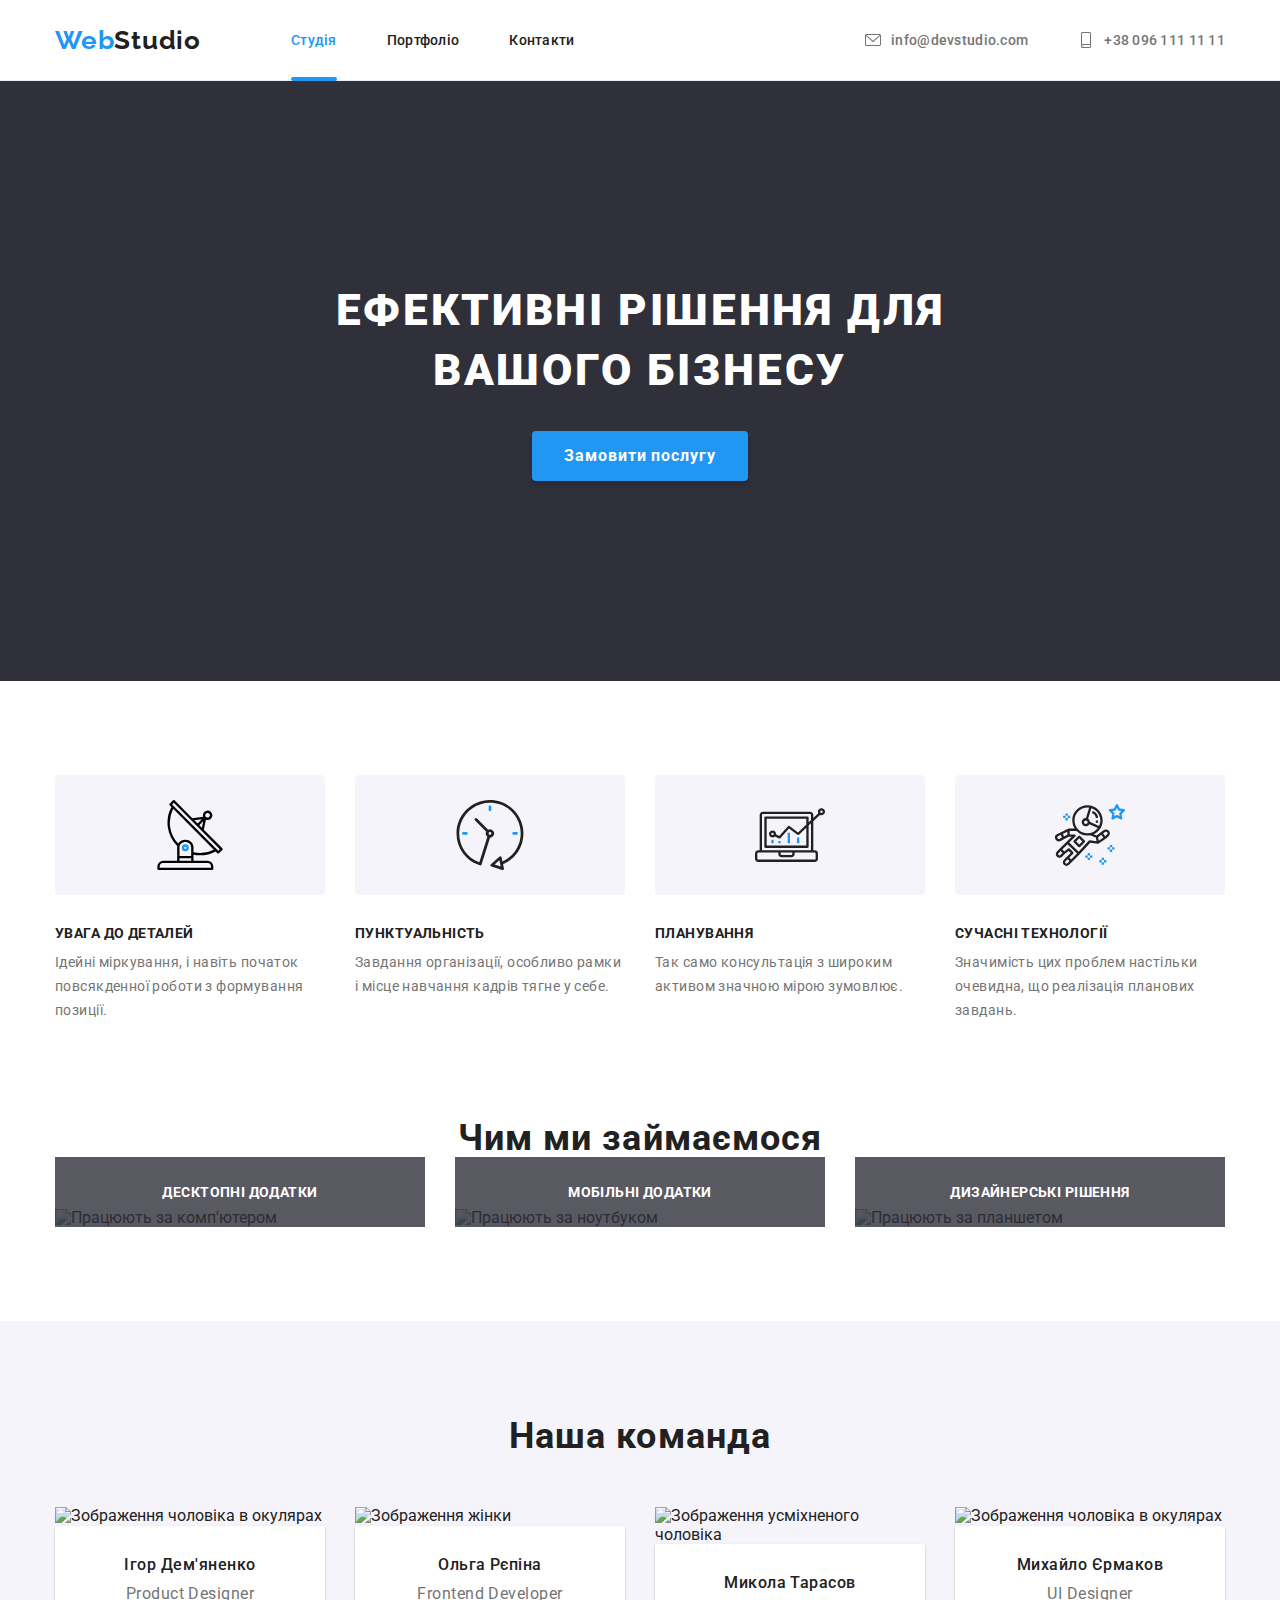
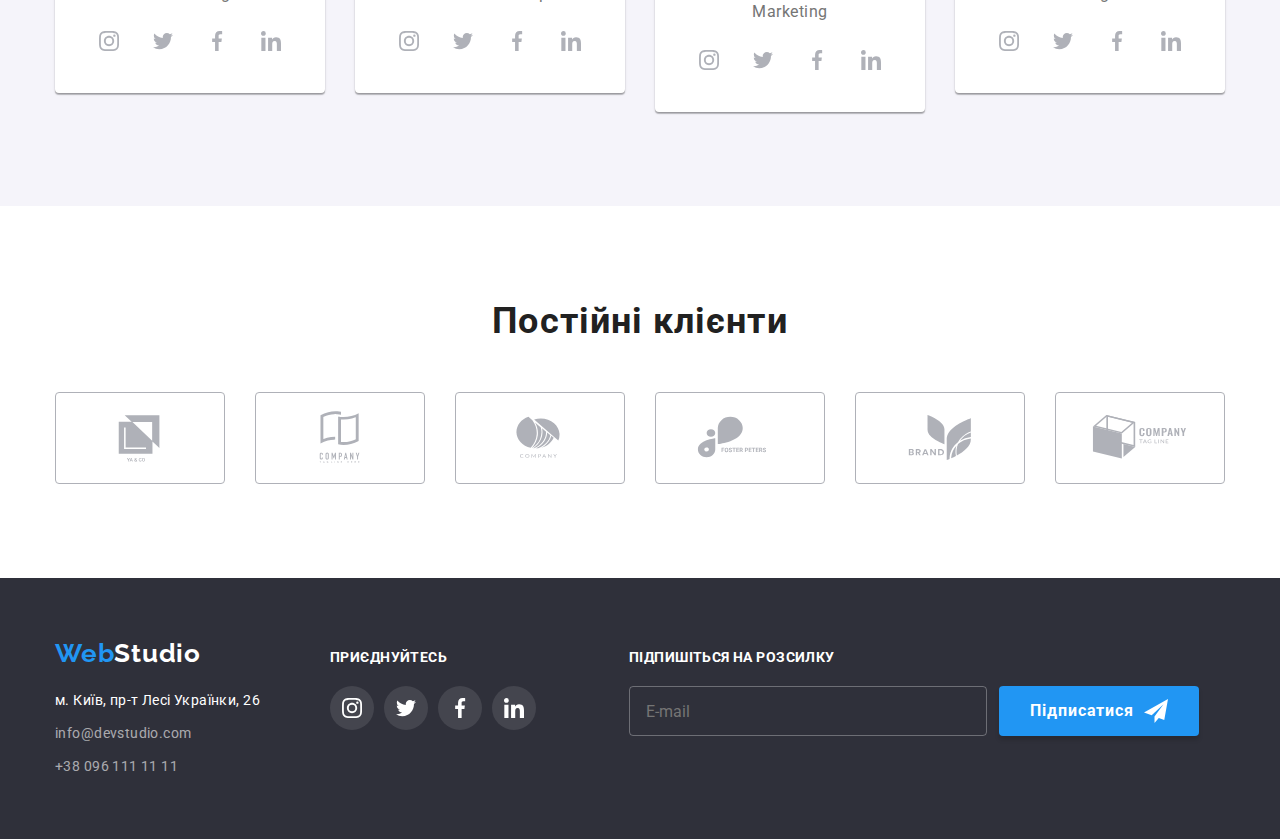
==== commit ab2ed062: "add style" ====
--- a/index.html
+++ b/index.html
@@ -28,12 +28,18 @@
           >
           <ul class="list site-nav">
             <li class="site-nav__item">
-              <a href="./index.html" class="site-nav__link site-nav__link--active">Студія</a>
+              <a
+                href="./index.html"
+                class="site-nav__link site-nav__link--active"
+                >Студія</a
+              >
             </li>
             <li class="site-nav__item">
               <a href="./portfolio.html" class="site-nav__link">Портфоліо</a>
             </li>
-            <li class="site-nav__item"><a href="" class="site-nav__link">Контакти</a></li>
+            <li class="site-nav__item">
+              <a href="" class="site-nav__link">Контакти</a>
+            </li>
           </ul>
         </nav>
 
@@ -77,64 +83,63 @@
 
             <!-- FORM MODAL -->
 
-            <p class="strong-title"
-              >Залиште свої дані, ми вам передзвонимо</p
-            >
+            <p class="form-title">Залиште свої дані, ми вам передзвонимо</p>
             <form class="form" autocomplete="off">
-
-              <label class="field-form">
-                <span class="form-label">Ім'я</span>
-                <input type="text" class="form-input" name="name" />
-                <svg class="form-icon">
+              <label class="form__field">
+                <span class="form__label">Ім'я</span>
+                <input type="text" class="form__input" name="name" />
+                <svg class="form__icon">
                   <use href="./images/sprite.svg#name"></use>
                 </svg>
               </label>
 
-              <label class="field-form">
-                <span class="form-label">Телефон</span>
-                <input type="tel" class="form-input" name="tel" />
-                <svg class="form-icon">
+              <label class="form__field">
+                <span class="form__label">Телефон</span>
+                <input type="tel" class="form__input" name="tel" />
+                <svg class="form__icon">
                   <use href="./images/sprite.svg#phone"></use>
                 </svg>
               </label>
 
-              <label class="field-form">
-                <span class="form-label">Пошта</span>
-                <input type="email" class="form-input" name="email" />
-                <svg class="form-icon">
+              <label class="form__field">
+                <span class="form__label">Пошта</span>
+                <input type="email" class="form__input" name="email" />
+                <svg class="form__icon">
                   <use href="./images/sprite.svg#email"></use>
                 </svg>
               </label>
 
-              <label class="field-form">
-                <span class="form-label">Коментар</span>
+              <label class="form__field">
+                <span class="form__label">Коментар</span>
                 <textarea
                   name="comment"
-                  class="comment"
+                  class="form__comment"
                   placeholder="Введіть текст"
                 ></textarea>
               </label>
 
-              <label class="field-ugoda">
+              <label class="agreement">
                 <input
                   type="checkbox"
                   name="checkbox"
                   value="check"
-                  class="checkbox"
+                  class="agreement__checkbox"
                 />
-                <svg class="form-icon-ugoda">
+                <svg class="agreement__icon" width="16" height="15">
                   <use href="./images/sprite.svg#check"></use>
                 </svg>
-                <span class="form-ugoda"
+                <span class="agreement__link"
                   >Погоджуюся з розсилкою та приймаю
-                  <a href="" class="">Умови договору</a></span
+                  <a href="" class="agreement__link--contract"
+                    >Умови договору</a
+                  ></span
                 >
               </label>
 
-              <button type="submit" class="button-send">Відправити</button>
+              <button type="submit" class="form__button">Відправити</button>
             </form>
           </div>
-        </div> 
+        </div>
       </section>
 
       <!-- Features -->
@@ -575,7 +580,7 @@
             <ul class="list adress">
               <li class="address__item">
                 <a
-                  href="https://goo.gl/maps/jhrFwbQcvW8  N4byY9"
+                  href="https://goo.gl/maps/jhrFwbQcvW8N4byY9"
                   class="address__link"
                   target="_blank"
                 >
@@ -583,12 +588,16 @@
                 >
               </li>
               <li class="address__item">
-                <a href="mailto:info@devstudio.com" class="address__link address__link--contact"
+                <a
+                  href="mailto:info@devstudio.com"
+                  class="address__link address__link--contact"
                   >info@devstudio.com</a
                 >
               </li>
               <li class="address__item">
-                <a href="tel:+380961111111" class="address__link address__link--contact"
+                <a
+                  href="tel:+380961111111"
+                  class="address__link address__link--contact"
                   >+38 096 111 11 11</a
                 >
               </li>
@@ -639,7 +648,7 @@
               </a>
             </li>
 
-            <li  class="social-footer__item">
+            <li class="social-footer__item">
               <a
                 href="https://ua.linkedin.com/"
                 class="social-footer__link"
--- a/css/main.min.css
+++ b/css/main.min.css
@@ -1 +1 @@
-.auth-nav__link,.site-nav__link{display:block;padding:32px 0;font-weight:500;font-size:14px;line-height:1.15;letter-spacing:.02em}.clients-title,.team-title,.work-title{margin-bottom:50px;font-size:36px;line-height:1.17;text-align:center;letter-spacing:.03em}.team-wrap__job,.team-wrap__name{font-size:16px;line-height:1.18;text-align:center;letter-spacing:.03em}.form-sing-title,.social-wrap-title{font-weight:700;font-size:14px;line-height:1.15;letter-spacing:.03em;text-transform:uppercase;color:#fff}.button-sign,.hero__button{height:50px;font-weight:700;font-size:16px;line-height:1.86;text-align:center;letter-spacing:.06em;color:#fff;background:#2196f3;box-shadow:0px 4px 4px rgba(0,0,0,.15);border-radius:4px;border:none;cursor:pointer}body{font-family:"Roboto",sans-serif;color:#212121}.section{padding:94px 0}h1,h2,h3,h4,h5,h6,p{margin:0}img{display:block}.list{margin:0;padding:0;list-style:none}.container{max-width:1200px;padding:0 15px;margin:0 auto}.logo{display:block;text-decoration:none;font-family:"raleway",sans-serif;font-weight:700;font-size:26px;line-height:1.19;letter-spacing:.03em;color:#212121}.logo__second{color:#2196f3}.logo-footer{display:block;text-decoration:none;font-family:"raleway",sans-serif;font-weight:700;font-size:26px;line-height:1.19;letter-spacing:.03em;color:#2196f3;margin-bottom:20px}.logo-footer__second{color:#fff}.header{border-bottom:1px solid #ececec}.header-container{display:flex}.navbar{display:flex;align-items:center;gap:90px;margin-right:auto}.site-nav{display:flex;gap:50px}.site-nav__link{position:relative;text-decoration:none;color:inherit;transition:color 250ms cubic-bezier(0.4, 0, 0.2, 1)}.site-nav__link:hover,.site-nav__link:focus{color:#2196f3}.site-nav__link--active{color:#2196f3}.site-nav__link--active::after{content:" ";position:absolute;bottom:-1px;left:0;width:100%;height:4px;border-radius:4px;background-color:#2196f3}.auth-nav{display:flex;align-items:center;gap:50px}.auth-nav__link{display:flex;align-items:center;gap:10px;text-decoration:none;color:#757575;fill:currentColor;transition:color 250ms cubic-bezier(0.4, 0, 0.2, 1)}.auth-nav__link:hover,.auth-nav__link:focus{color:#2196f3}.hero{max-width:1600px;margin:0 auto;background-color:#2f303a;padding:200px 0}.hero__title{max-width:696px;margin:0 auto;font-weight:900;font-size:44px;line-height:1.36;text-align:center;letter-spacing:.06em;text-transform:uppercase;color:#fff}.hero__button{margin:30px auto 0;min-width:216px;display:block}.features-section{padding-top:94px}.features{display:flex;gap:30px}.features__title{margin-top:30px;margin-bottom:10px;font-size:14px;line-height:1.15;letter-spacing:.03em;text-transform:uppercase}.features__text{font-size:14px;line-height:1.71;letter-spacing:.03em;color:#757575}.features-wrap{display:flex;justify-content:center;align-items:center;width:270px;height:120px;background:#f5f4fa;border-radius:4px}.features-wrap__icon{width:70px;height:70px}.work{display:flex;gap:30px}.work__item{position:relative}.work__meta{position:absolute;height:70px;width:100%;bottom:0;display:flex;justify-content:center;align-items:center;font-weight:700;font-size:14px;line-height:1.15;letter-spacing:.03em;text-transform:uppercase;color:#fff;background:rgba(47,48,58,.8)}.work-section{max-width:1600px;margin:0 auto;background-color:#f5f4fa}.team{display:flex;gap:30px}.team-wrap{padding:30px 0;background:#fff;box-shadow:0px 1px 3px rgba(0,0,0,.12),0px 1px 1px rgba(0,0,0,.14),0px 2px 1px rgba(0,0,0,.2);border-radius:0px 0px 4px 4px}.team-wrap__name{font-weight:500}.team-wrap__job{margin-top:10px;margin-bottom:16px;color:#757575}.social{display:flex;gap:10px;justify-content:center}.social__item{width:44px;height:44px}.social__link{display:flex;justify-content:center;align-items:center;width:100%;height:100%;border-radius:50%;background-color:rgba(0,0,0,0);color:#afb1b8}.social__link:hover,.social__link:focus{background-color:#2196f3}.social__icon{width:20px;height:20px;fill:currentColor}.social__link{transition:background-color 250ms cubic-bezier(0.4, 0, 0.2, 1),color 250ms cubic-bezier(0.4, 0, 0.2, 1)}.social__link:hover,.social__link:focus{color:#fff}.brand{display:flex;gap:30px}.brand__item{width:170px;height:92px}.brand__icon{width:106px;height:60px;fill:currentColor}.brand__link{display:flex;justify-content:center;align-items:center;width:100%;height:100%;color:#afb1b8;border:1px solid #afb1b8;border-radius:4px;transition:color 250ms cubic-bezier(0.4, 0, 0.2, 1),border-color 250ms cubic-bezier(0.4, 0, 0.2, 1)}.brand__link:hover,.brand__link:focus{border-color:#2196f3;color:#2196f3}.footer{max-width:1600px;margin:0 auto;padding:60px 0;background-color:#2f303a}.footer-container{display:flex;align-items:baseline}.address__link{text-decoration:none;font-style:normal;font-weight:400;font-size:14px;line-height:1.71;letter-spacing:.03em;color:#fff}.address__link--contact{color:rgba(255,255,255,.6);transition:color 250ms cubic-bezier(0.4, 0, 0.2, 1)}.address__link--contact:hover,.address__link--contact:focus{color:#2196f3}.social-wrap{margin-right:93px;margin-left:70px}.social-footer{display:flex;gap:10px;margin-top:20px}.social-footer__item{width:44px;height:44px}.social-footer__link{display:flex;justify-content:center;align-items:center;width:100%;height:100%;border-radius:50%;background-color:rgba(255,255,255,.1);color:#fff}.social-footer__link:hover,.social-footer__link:focus{background-color:#2196f3}.social-footer__icon{width:20px;height:20px;fill:currentColor}.social-footer__link{transition:background-color 250ms cubic-bezier(0.4, 0, 0.2, 1)}.form-footer{display:flex;gap:12px;margin-top:20px}.form-footer__input{width:358px;height:50px;padding:15px 0 15px 16px;border:1px solid rgba(255,255,255,.3);border-radius:4px;outline:none;background-color:rgba(0,0,0,0);color:#fff}.button-sign{min-width:200px;display:flex;align-items:center;justify-content:center;gap:10px}.button-sign__icon{width:24px;height:24px;fill:currentColor}.filter{display:flex;justify-content:center;gap:8px;margin-bottom:50px}.filter__button{padding:6px 22px;font-weight:500;font-size:16px;line-height:1.62;text-align:center;letter-spacing:.03em;background-color:#f5f4fa;border-radius:4px;border:none;transition:background-color 250ms cubic-bezier(0.4, 0, 0.2, 1),color 250ms cubic-bezier(0.4, 0, 0.2, 1)}.filter__button:hover,.filter__button:focus{color:#fff;background-color:#2196f3}.projects{display:flex;flex-wrap:wrap;gap:30px;margin-top:50px}.projects__item:hover{box-shadow:0px 1px 1px rgba(0,0,0,.12),0px 4px 4px rgba(0,0,0,.06),1px 4px 6px rgba(0,0,0,.16)}.projects-thumb{position:relative;overflow:hidden}.projects-thumb__text{position:absolute;top:0;left:0;width:100%;height:100%;background-color:rgba(33,150,243,.9);padding:63px 24px;font-size:18px;line-height:1.56;color:#fff;transform:translateY(100%);transition:transform 250ms cubic-bezier(0.4, 0, 0.2, 1)}.projects__item:hover .projects-thumb__text{transform:translateY(0)}.projects-meta{padding:20px 24px;background:#fff;border:1px solid #eee;border-top:none}.projects-meta__name{margin-bottom:4px;font-size:18px;line-height:2;letter-spacing:.06em}.projects-meta__label{font-size:16px;line-height:1.88;letter-spacing:.03em;color:#757575}.backdrop{position:fixed;top:0;left:0;width:100%;height:100%;background-color:rgba(0,0,0,.2);transition:opacity 250ms cubic-bezier(0.4, 0, 0.2, 1),visibility 250ms cubic-bezier(0.4, 0, 0.2, 1);z-index:1}.backdrop.is-hidden{opacity:0;pointer-events:none;visibility:hidden}.modal{position:absolute;top:50%;left:50%;transform:translate(-50%, -50%);width:528px;padding:40px;background:#fff;box-shadow:0px 1px 3px rgba(0,0,0,.12),0px 1px 1px rgba(0,0,0,.14),0px 2px 1px rgba(0,0,0,.2);border-radius:4px}.modal__button{position:absolute;top:8px;right:8px;display:flex;justify-content:center;align-items:center;width:30px;height:30px;border:1px solid rgba(0,0,0,.1);border-radius:50%;background-color:rgba(0,0,0,0);cursor:pointer;color:#000}.modal__icon{fill:currentColor}.modal__button:hover .modal__icon,.modal__button:focus .modal__icon{color:#2196f3}.form{display:flex;flex-direction:column}.strong-title{margin:0;margin-bottom:12px;font-weight:700;font-size:20px;line-height:1.15;text-align:center}.field-form{position:relative}.form-label{display:flex;align-content:flex-start;margin-bottom:4px;font-size:12px;line-height:1.16;letter-spacing:.01em;color:var(--second-color-text)}.field-form .comment{display:block;width:100%;height:120px;padding:12px 16px;resize:none;outline:none;cursor:pointer;border:1px solid rgba(33,33,33,.2);border-radius:4px;transition:border 250ms cubic-bezier(0.4, 0, 0.2, 1)}.field-form .comment::-moz-placeholder{font-size:12px;line-height:1.16;letter-spacing:.01em;color:rgba(117,117,117,.5)}.field-form .comment:-ms-input-placeholder{font-size:12px;line-height:1.16;letter-spacing:.01em;color:rgba(117,117,117,.5)}.field-form .comment::placeholder{font-size:12px;line-height:1.16;letter-spacing:.01em;color:rgba(117,117,117,.5)}.form-input{height:40px;width:100%;padding-left:42px;outline:none;border:1px solid rgba(33,33,33,.2);border-radius:4px;color:#212121;cursor:pointer;transition:border 250ms cubic-bezier(0.4, 0, 0.2, 1)}.form-input:focus,.comment:focus{border:1px solid var(--alternative-color);color:var(--alternative-color)}.form-input:focus+.form-icon{color:var(--alternative-color)}.form-icon{position:absolute;bottom:11px;left:12px;width:18px;height:18px;fill:currentColor;cursor:pointer;transition:color 250ms cubic-bezier(0.4, 0, 0.2, 1)}.field-form+.field-form{margin-top:10px}.field-ugoda{position:relative;display:flex;align-items:center;margin-left:auto;margin-right:auto;margin-top:20px}.checkbox{-webkit-appearance:none;-moz-appearance:none;appearance:none;width:15px;height:15px;margin-right:7px}.form-ugoda{font-size:14px;line-height:1.71;color:var(--second-color-text);margin:0}.form-ugoda a{color:var(--alternative-color)}.form-icon-ugoda{position:absolute;top:50%;left:0;transform:translateY(-50%);width:16px;height:15px;opacity:0}.checkbox::after{content:" ";position:absolute;top:50%;left:0;transform:translateY(-50%);width:16px;height:15px;border:2px solid #212121;opacity:0}.checkbox:not(:checked):after{opacity:1}.checkbox:checked+.form-icon-ugoda{opacity:1}.button-send{width:200px;height:50px;margin-left:auto;margin-right:auto;margin-top:30px;padding:10px 52px;font-weight:700;font-size:16px;line-height:1.88;color:var(--color-hero-background);background:#188ce8;box-shadow:0px 4px 4px rgba(0,0,0,.15);border-radius:4px;border:none;cursor:pointer}/*# sourceMappingURL=main.min.css.map */+.auth-nav__link,.site-nav__link{display:block;padding:32px 0;font-weight:500;font-size:14px;line-height:1.15;letter-spacing:.02em}.clients-title,.team-title,.work-title{margin-bottom:50px;font-size:36px;line-height:1.17;text-align:center;letter-spacing:.03em}.team-wrap__job,.team-wrap__name{font-size:16px;line-height:1.18;text-align:center;letter-spacing:.03em}.form-sing-title,.social-wrap-title{font-weight:700;font-size:14px;line-height:1.15;letter-spacing:.03em;text-transform:uppercase;color:#fff}.form__button,.button-sign,.hero__button{height:50px;font-weight:700;font-size:16px;line-height:1.86;text-align:center;letter-spacing:.06em;color:#fff;background:#2196f3;box-shadow:0px 4px 4px rgba(0,0,0,.15);border-radius:4px;border:none;cursor:pointer}body{font-family:"Roboto",sans-serif;color:#212121}.section{padding:94px 0}h1,h2,h3,h4,h5,h6,p{margin:0}img{display:block}.list{margin:0;padding:0;list-style:none}.container{max-width:1200px;padding:0 15px;margin:0 auto}.logo{display:block;text-decoration:none;font-family:"raleway",sans-serif;font-weight:700;font-size:26px;line-height:1.19;letter-spacing:.03em;color:#2196f3}.logo__second{color:#212121}.logo-footer{display:block;text-decoration:none;font-family:"raleway",sans-serif;font-weight:700;font-size:26px;line-height:1.19;letter-spacing:.03em;color:#2196f3;margin-bottom:20px}.logo-footer__second{color:#fff}.header{border-bottom:1px solid #ececec}.header-container{display:flex}.navbar{display:flex;align-items:center;gap:90px;margin-right:auto}.site-nav{display:flex;gap:50px}.site-nav__link{position:relative;text-decoration:none;color:inherit;transition:color 250ms cubic-bezier(0.4, 0, 0.2, 1)}.site-nav__link:hover,.site-nav__link:focus{color:#2196f3}.site-nav__link--active{color:#2196f3}.site-nav__link--active::after{content:" ";position:absolute;bottom:-1px;left:0;width:100%;height:4px;border-radius:4px;background-color:#2196f3}.auth-nav{display:flex;align-items:center;gap:50px}.auth-nav__link{display:flex;align-items:center;gap:10px;text-decoration:none;color:#757575;fill:currentColor;transition:color 250ms cubic-bezier(0.4, 0, 0.2, 1)}.auth-nav__link:hover,.auth-nav__link:focus{color:#2196f3}.hero{max-width:1600px;margin:0 auto;background-image:linear-gradient(rgba(47, 48, 58, 0.4), rgba(47, 48, 58, 0.4)),url(../images/background.jpg);background-color:#2f303a;padding:200px 0}.hero__title{max-width:696px;margin:0 auto;font-weight:900;font-size:44px;line-height:1.36;text-align:center;letter-spacing:.06em;text-transform:uppercase;color:#fff}.hero__button{margin:30px auto 0;min-width:216px;display:block}.features-section{padding-top:94px}.features{display:flex;gap:30px}.features__title{margin-top:30px;margin-bottom:10px;font-size:14px;line-height:1.15;letter-spacing:.03em;text-transform:uppercase}.features__text{font-size:14px;line-height:1.71;letter-spacing:.03em;color:#757575}.features-wrap{display:flex;justify-content:center;align-items:center;width:270px;height:120px;background:#f5f4fa;border-radius:4px}.features-wrap__icon{width:70px;height:70px}.work{display:flex;gap:30px}.work__item{position:relative}.work__meta{position:absolute;height:70px;width:100%;bottom:0;display:flex;justify-content:center;align-items:center;font-weight:700;font-size:14px;line-height:1.15;letter-spacing:.03em;text-transform:uppercase;color:#fff;background:rgba(47,48,58,.8)}.work-section{max-width:1600px;margin:0 auto;background-color:#f5f4fa}.team{display:flex;gap:30px}.team-wrap{padding:30px 0;background:#fff;box-shadow:0px 1px 3px rgba(0,0,0,.12),0px 1px 1px rgba(0,0,0,.14),0px 2px 1px rgba(0,0,0,.2);border-radius:0px 0px 4px 4px}.team-wrap__name{font-weight:500}.team-wrap__job{margin-top:10px;margin-bottom:16px;color:#757575}.social{display:flex;gap:10px;justify-content:center}.social__item{width:44px;height:44px}.social__link{display:flex;justify-content:center;align-items:center;width:100%;height:100%;border-radius:50%;background-color:rgba(0,0,0,0);color:#afb1b8}.social__link:hover,.social__link:focus{background-color:#2196f3}.social__icon{width:20px;height:20px;fill:currentColor}.social__link{transition:background-color 250ms cubic-bezier(0.4, 0, 0.2, 1),color 250ms cubic-bezier(0.4, 0, 0.2, 1)}.social__link:hover,.social__link:focus{color:#fff}.brand{display:flex;gap:30px}.brand__item{width:170px;height:92px}.brand__icon{width:106px;height:60px;fill:currentColor}.brand__link{display:flex;justify-content:center;align-items:center;width:100%;height:100%;color:#afb1b8;border:1px solid #afb1b8;border-radius:4px;transition:color 250ms cubic-bezier(0.4, 0, 0.2, 1),border-color 250ms cubic-bezier(0.4, 0, 0.2, 1)}.brand__link:hover,.brand__link:focus{border-color:#2196f3;color:#2196f3}.footer{max-width:1600px;margin:0 auto;padding:60px 0;background-color:#2f303a}.footer-container{display:flex;align-items:baseline}.address__link{text-decoration:none;font-style:normal;font-weight:400;font-size:14px;line-height:1.71;letter-spacing:.03em;color:#fff}.address__link--contact{color:rgba(255,255,255,.6);transition:color 250ms cubic-bezier(0.4, 0, 0.2, 1)}.address__link--contact:hover,.address__link--contact:focus{color:#2196f3}.address__item+.address__item{margin-top:9px}.social-wrap{margin-right:93px;margin-left:70px}.social-footer{display:flex;gap:10px;margin-top:20px}.social-footer__item{width:44px;height:44px}.social-footer__link{display:flex;justify-content:center;align-items:center;width:100%;height:100%;border-radius:50%;background-color:rgba(255,255,255,.1);color:#fff}.social-footer__link:hover,.social-footer__link:focus{background-color:#2196f3}.social-footer__icon{width:20px;height:20px;fill:currentColor}.social-footer__link{transition:background-color 250ms cubic-bezier(0.4, 0, 0.2, 1)}.form-footer{display:flex;gap:12px;margin-top:20px}.form-footer__input{width:358px;height:50px;padding:15px 0 15px 16px;border:1px solid rgba(255,255,255,.3);border-radius:4px;outline:none;background-color:rgba(0,0,0,0);color:#fff}.button-sign{min-width:200px;display:flex;align-items:center;justify-content:center;gap:10px}.button-sign__icon{width:24px;height:24px;fill:currentColor}.filter{display:flex;justify-content:center;gap:8px;margin-bottom:50px}.filter__button{padding:6px 22px;font-weight:500;font-size:16px;line-height:1.62;text-align:center;letter-spacing:.03em;background-color:#f5f4fa;border-radius:4px;border:none;transition:background-color 250ms cubic-bezier(0.4, 0, 0.2, 1),color 250ms cubic-bezier(0.4, 0, 0.2, 1);cursor:pointer}.filter__button:hover,.filter__button:focus{color:#fff;background-color:#2196f3}.projects{display:flex;flex-wrap:wrap;gap:30px;margin-top:50px}.projects__item:hover{box-shadow:0px 1px 1px rgba(0,0,0,.12),0px 4px 4px rgba(0,0,0,.06),1px 4px 6px rgba(0,0,0,.16)}.projects-thumb{position:relative;overflow:hidden}.projects-thumb__text{position:absolute;top:0;left:0;width:100%;height:100%;background-color:rgba(33,150,243,.9);padding:63px 24px;font-size:18px;line-height:1.56;color:#fff;transform:translateY(100%);transition:transform 250ms cubic-bezier(0.4, 0, 0.2, 1)}.projects__item:hover .projects-thumb__text{transform:translateY(0)}.projects-meta{padding:20px 24px;background:#fff;border:1px solid #eee;border-top:none}.projects-meta__name{margin-bottom:4px;font-size:18px;line-height:2;letter-spacing:.06em}.projects-meta__label{font-size:16px;line-height:1.88;letter-spacing:.03em;color:#757575}.backdrop{position:fixed;top:0;left:0;width:100%;height:100%;background-color:rgba(0,0,0,.2);transition:opacity 250ms cubic-bezier(0.4, 0, 0.2, 1),visibility 250ms cubic-bezier(0.4, 0, 0.2, 1);z-index:1}.backdrop.is-hidden{opacity:0;pointer-events:none;visibility:hidden}.backdrop.is-hidden .modal{transform:translate(-50%, -50%) scale(0.5)}.modal{position:absolute;top:50%;left:50%;transform:translate(-50%, -50%) scale(1);width:528px;padding:40px;background:#fff;box-shadow:0px 1px 3px rgba(0,0,0,.12),0px 1px 1px rgba(0,0,0,.14),0px 2px 1px rgba(0,0,0,.2);border-radius:4px;transition:transform 250ms cubic-bezier(0.4, 0, 0.2, 1)}.modal__button{position:absolute;top:8px;right:8px;display:flex;justify-content:center;align-items:center;width:30px;height:30px;border:1px solid rgba(0,0,0,.1);border-radius:50%;background-color:rgba(0,0,0,0);cursor:pointer;color:#000}.modal__icon{fill:currentColor}.modal__button:hover .modal__icon,.modal__button:focus .modal__icon{color:#2196f3}.form-title{margin-bottom:12px;font-weight:700;font-size:20px;line-height:1.15;text-align:center;letter-spacing:.03em}.form__field{position:relative;display:flex;flex-direction:column}.form__field+.form__field{margin-top:10px}.form__label{margin-bottom:4px;font-size:12px;line-height:1.16;letter-spacing:.01em;color:#757575}.form__input{padding-left:42px;height:40px;border:1px solid rgba(33,33,33,.2);border-radius:4px;outline:none;cursor:pointer;transition:border-color 250ms cubic-bezier(0.4, 0, 0.2, 1),color 2500ms linear}.form__input:focus{border-color:#2196f3}.form__icon{position:absolute;fill:currentColor;bottom:11px;left:12px;width:18px;height:18px;cursor:pointer}.form__input:focus+.form__icon{color:#2196f3}.form__comment{resize:none;height:120px;border:1px solid rgba(33,33,33,.2);border-radius:4px;padding:12px 16px;outline:none;fill:currentColor;cursor:pointer;transition:border-color 250ms cubic-bezier(0.4, 0, 0.2, 1)}.form__comment::-moz-placeholder{font-size:12px;line-height:1.16;letter-spacing:.01em;color:rgba(117,117,117,.5)}.form__comment:-ms-input-placeholder{font-size:12px;line-height:1.16;letter-spacing:.01em;color:rgba(117,117,117,.5)}.form__comment::placeholder{font-size:12px;line-height:1.16;letter-spacing:.01em;color:rgba(117,117,117,.5)}.form__comment:focus{border-color:#2196f3}.agreement{position:relative;display:flex;align-items:center;justify-content:center;margin-top:20px;margin-bottom:30px}.agreement__icon{margin-right:7px;opacity:0}.agreement__checkbox{-webkit-appearance:none;-moz-appearance:none;appearance:none}.agreement__checkbox::after{content:" ";position:absolute;transform:translateY(-50%);width:16px;height:15px;border:2px solid #212121;opacity:0}.agreement__checkbox:not(:checked)::after{opacity:1}.agreement__checkbox:checked+.agreement__icon{opacity:1}.agreement__link{font-size:14px;line-height:1.71;letter-spacing:.03em;color:#757575;cursor:pointer}.agreement__link--contract{color:#2196f3}.form__button{display:block;min-width:200px;margin:0 auto}/*# sourceMappingURL=main.min.css.map */